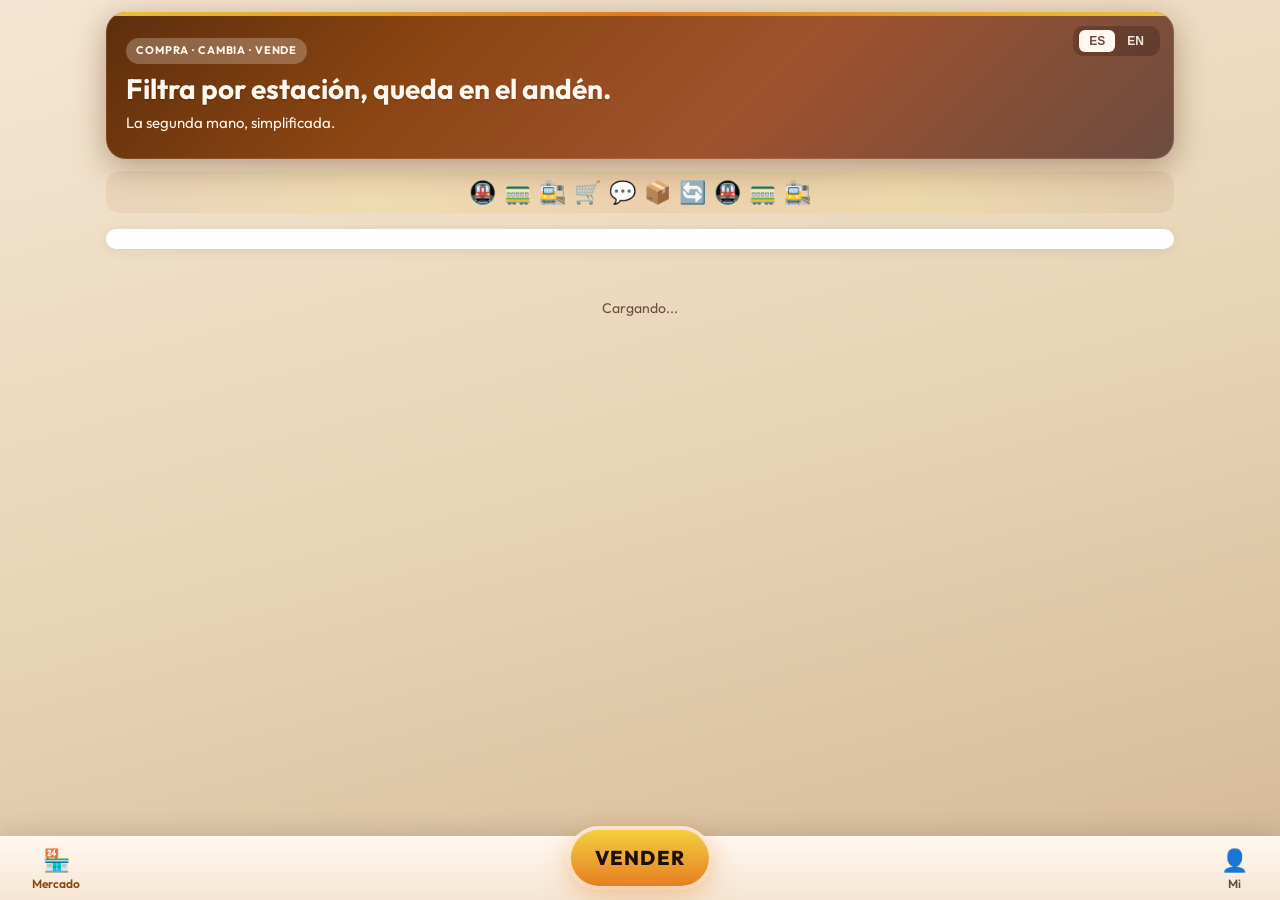
==== templates/metro.html @ 467afb4a "chore: Metro Trade - initial commit, ready for GitHub sync Made-with: Cursor" ====
<!DOCTYPE html>
<html lang="es">
<head>
    <meta charset="UTF-8">
    <meta name="viewport" content="width=device-width, initial-scale=1.0">
    <title>Metro Trade - Trueque en el Metro</title>
    <link rel="preconnect" href="https://fonts.googleapis.com">
    <link rel="preconnect" href="https://fonts.gstatic.com" crossorigin>
    <link href="https://fonts.googleapis.com/css2?family=Outfit:wght@400;600;700&display=swap" rel="stylesheet">
    <style>
        * {
            margin: 0;
            padding: 0;
            box-sizing: border-box;
        }
        body {
            font-family: 'Outfit', -apple-system, BlinkMacSystemFont, sans-serif;
            background: linear-gradient(165deg, #F5E6D3 0%, #E8D5B7 50%, #D4B896 100%);
            color: #2C1810;
            line-height: 1.6;
            min-height: 100vh;
            padding-bottom: 100px;
        }
        .page { display: none; }
        .page.active { display: block; }
        .container {
            max-width: 1100px;
            margin: 0 auto;
            padding: 12px 16px;
        }
        .header {
            background: linear-gradient(135deg, #5D2E0C 0%, #8B4513 30%, #A0522D 60%, #6D4C41 100%);
            color: #FFF8F0;
            border-radius: 20px;
            padding: 24px 20px 24px 20px;
            margin-bottom: 12px;
            box-shadow: 0 8px 32px rgba(93,46,12,0.4), 0 0 0 1px rgba(255,255,255,0.1) inset;
            position: relative;
            overflow: hidden;
        }
        .header::before {
            content: '';
            position: absolute;
            top: 0;
            left: 0;
            right: 0;
            height: 4px;
            background: linear-gradient(90deg, #F4D03F, #E67E22, #F4D03F);
            opacity: 0.9;
        }
        .lang-switch {
            position: absolute;
            top: 14px;
            right: 14px;
            display: flex;
            gap: 2px;
            background: rgba(0,0,0,0.2);
            padding: 4px 6px;
            border-radius: 10px;
            z-index: 2;
        }
        .lang-switch button {
            padding: 4px 10px;
            border: none;
            border-radius: 6px;
            background: transparent;
            color: rgba(255,248,240,0.9);
            font-size: 12px;
            font-weight: 600;
            cursor: pointer;
            transition: background 0.2s, color 0.2s;
        }
        .lang-switch button:hover {
            background: rgba(255,255,255,0.15);
            color: #FFF8F0;
        }
        .lang-switch button.active {
            background: #FFF8F0;
            color: #6D4C41;
        }
        .header-inner {
            position: relative;
            z-index: 1;
            padding-right: 72px;
        }
        .header-left .badge {
            display: inline-block;
            background: rgba(255,248,240,0.25);
            color: #FFF8F0;
            font-size: 11px;
            font-weight: 700;
            text-transform: uppercase;
            letter-spacing: 0.08em;
            padding: 4px 10px;
            border-radius: 20px;
            margin-bottom: 8px;
        }
        .header-left h1 {
            font-size: 28px;
            font-weight: 700;
            margin-bottom: 6px;
            display: flex;
            align-items: center;
            gap: 10px;
            line-height: 1.2;
            text-shadow: 0 1px 2px rgba(0,0,0,0.2);
        }
        .header-left p {
            font-size: 15px;
            opacity: 0.98;
            max-width: 420px;
        }
        .metro-strip {
            display: flex;
            align-items: center;
            justify-content: center;
            gap: 8px;
            padding: 10px 12px;
            margin-bottom: 16px;
            background: linear-gradient(90deg, rgba(139,69,19,0.08), rgba(244,208,63,0.15), rgba(230,126,34,0.12), rgba(244,208,63,0.15), rgba(139,69,19,0.08));
            border-radius: 14px;
            flex-wrap: wrap;
            font-size: 22px;
            line-height: 1;
        }
        .metro-strip span {
            opacity: 0.95;
        }
        .bottom-bar {
            position: fixed;
            bottom: 0;
            left: 0;
            right: 0;
            height: 64px;
            background: linear-gradient(180deg, #FFF8F0 0%, #F5E6D3 100%);
            box-shadow: 0 -4px 24px rgba(0,0,0,0.12);
            display: flex;
            align-items: center;
            justify-content: space-between;
            padding: 0 20px;
            z-index: 9998;
            isolation: isolate;
            overflow: visible;
        }
        .bottom-bar .nav-wrap {
            display: flex;
            align-items: center;
            gap: 8px;
            min-width: 90px;
        }
        .bottom-bar .nav-wrap.left { justify-content: flex-start; }
        .bottom-bar .nav-wrap.right { justify-content: flex-end; }
        .bottom-bar .center {
            position: absolute;
            left: 50%;
            bottom: 14px;
            transform: translateX(-50%);
            z-index: 9999;
            pointer-events: auto;
        }
        .btn-publish {
            min-width: 88px;
            height: 56px;
            padding: 0 24px;
            border-radius: 999px;
            border: none;
            background: linear-gradient(180deg, #F4D03F 0%, #E67E22 100%);
            color: #1a0f0a;
            cursor: pointer;
            box-shadow: 0 6px 28px rgba(230,126,34,0.5), 0 0 0 4px rgba(255,248,240,0.9);
            transition: transform 0.2s, box-shadow 0.2s;
            display: inline-flex;
            align-items: center;
            justify-content: center;
            line-height: 1;
        }
        .btn-publish:hover {
            transform: scale(1.05);
            box-shadow: 0 8px 32px rgba(230,126,34,0.55), 0 0 0 4px rgba(255,248,240,0.95);
        }
        .btn-publish:active {
            transform: scale(1.02);
        }
        .btn-publish .btn-publish-text {
            font-family: 'Outfit', -apple-system, sans-serif;
            font-size: 20px;
            font-weight: 800;
            letter-spacing: 0.06em;
            text-transform: uppercase;
            white-space: nowrap;
        }
        .btn-nav {
            display: inline-flex;
            flex-direction: column;
            align-items: center;
            gap: 2px;
            padding: 8px 12px;
            border-radius: 12px;
            border: none;
            background: transparent;
            color: #5D4E37;
            font-size: 12px;
            font-weight: 600;
            cursor: pointer;
            font-family: inherit;
            transition: background 0.2s, color 0.2s;
        }
        .btn-nav .icon { font-size: 22px; }
        .btn-nav:hover {
            background: rgba(139,69,19,0.08);
            color: #2C1810;
        }
        .btn-nav.active {
            color: #8B4513;
        }
        .tabs-wrap {
            background: #FFF;
            border-radius: 14px;
            padding: 10px 8px;
            margin-bottom: 16px;
            box-shadow: 0 2px 12px rgba(0,0,0,0.08);
            overflow-x: auto;
            -webkit-overflow-scrolling: touch;
        }
        .tabs {
            display: flex;
            flex-wrap: nowrap;
            gap: 6px;
            min-width: min-content;
        }
        .tab {
            flex-shrink: 0;
            padding: 10px 16px;
            border-radius: 10px;
            border: 2px solid #E8D5B7;
            background: #FFFBF5;
            color: #5D4E37;
            font-size: 14px;
            font-weight: 600;
            cursor: pointer;
            transition: all 0.2s;
            white-space: nowrap;
        }
        .tab:hover {
            border-color: #C4A574;
            background: #F5E6D3;
        }
        .tab.active {
            border-color: #8B4513;
            background: linear-gradient(180deg, #A0522D, #8B4513);
            color: #FFF;
        }
        .products-grid {
            display: grid;
            grid-template-columns: repeat(auto-fill, minmax(280px, 1fr));
            gap: 16px;
        }
        .product-card {
            background: #FFF;
            border-radius: 14px;
            overflow: hidden;
            box-shadow: 0 2px 12px rgba(0,0,0,0.08);
            display: flex;
            flex-direction: column;
            transition: transform 0.2s, box-shadow 0.2s;
            border: 1px solid #E8D5B7;
            position: relative;
            z-index: 0;
        }
        .product-card:hover {
            transform: translateY(-2px);
            box-shadow: 0 6px 20px rgba(139,69,19,0.15);
        }
        .product-image-wrap {
            width: 100%;
            aspect-ratio: 1;
            background: #F5E6D3;
            overflow: hidden;
            position: relative;
        }
        .product-body-top {
            display: flex;
            align-items: center;
            justify-content: space-between;
            gap: 8px;
            margin-bottom: 6px;
        }
        .product-body-top .product-price {
            margin-bottom: 0;
        }
        .heart-btn {
            flex-shrink: 0;
            display: inline-flex;
            align-items: center;
            gap: 4px;
            padding: 6px 12px;
            border-radius: 20px;
            border: 2px solid #c0392b;
            background: #fff;
            color: #c0392b;
            font-size: 13px;
            font-weight: 600;
            cursor: pointer;
            transition: transform 0.2s, background 0.2s, color 0.2s, border-color 0.2s;
            font-family: inherit;
        }
        .heart-btn .heart-icon { font-size: 16px; line-height: 1; }
        .heart-btn:hover {
            transform: scale(1.05);
            background: #ffe5e5;
            border-color: #e74c3c;
            color: #e74c3c;
        }
        .heart-btn.faved {
            background: #e74c3c;
            color: #fff;
            border-color: #e74c3c;
        }
        .heart-btn.faved:hover {
            background: #c0392b;
            border-color: #c0392b;
        }
        .product-image {
            width: 100%;
            height: 100%;
            object-fit: cover;
        }
        .product-image-placeholder {
            width: 100%;
            height: 100%;
            display: flex;
            align-items: center;
            justify-content: center;
            color: #A0522D;
            font-size: 48px;
        }
        .product-body {
            padding: 14px;
            flex: 1;
            display: flex;
            flex-direction: column;
            position: relative;
        }
        .product-price {
            font-size: 18px;
            font-weight: 700;
            color: #8B4513;
            margin-bottom: 6px;
        }
        .product-title {
            font-size: 15px;
            font-weight: 600;
            color: #2C1810;
            margin-bottom: 6px;
            line-height: 1.35;
            display: -webkit-box;
            -webkit-line-clamp: 2;
            -webkit-box-orient: vertical;
            overflow: hidden;
        }
        .product-desc {
            font-size: 13px;
            color: #5D4E37;
            margin-bottom: 12px;
            flex: 1;
            display: -webkit-box;
            -webkit-line-clamp: 3;
            -webkit-box-orient: vertical;
            overflow: hidden;
            white-space: pre-wrap;
        }
        .contact-btn {
            display: inline-flex;
            align-items: center;
            justify-content: center;
            gap: 6px;
            width: 100%;
            padding: 10px 14px;
            border-radius: 10px;
            border: none;
            background: linear-gradient(135deg, #25D366 0%, #128C7E 100%);
            color: #FFF;
            font-size: 14px;
            font-weight: 600;
            cursor: pointer;
            text-decoration: none;
            transition: opacity 0.2s, transform 0.1s;
            font-family: inherit;
        }
        .contact-btn:hover {
            opacity: 0.95;
            transform: scale(1.02);
        }
        .contact-btn:active {
            transform: scale(0.98);
        }
        .empty-state {
            text-align: center;
            padding: 48px 24px;
            background: #FFF;
            border-radius: 14px;
            border: 2px dashed #E8D5B7;
            color: #6D4C41;
            font-size: 15px;
        }
        .empty-state .icon {
            font-size: 48px;
            margin-bottom: 12px;
            opacity: 0.8;
        }
        .loading {
            text-align: center;
            padding: 32px;
            color: #6D4C41;
            font-size: 14px;
        }
        .modal-overlay {
            position: fixed;
            inset: 0;
            background: rgba(0,0,0,0.5);
            display: flex;
            align-items: center;
            justify-content: center;
            z-index: 10002;
            padding: 20px;
            opacity: 0;
            visibility: hidden;
            transition: opacity 0.2s, visibility 0.2s;
        }
        .modal-overlay.open {
            opacity: 1;
            visibility: visible;
        }
        .modal {
            background: #FFF;
            border-radius: 20px;
            max-width: 440px;
            width: 100%;
            max-height: 90vh;
            overflow-y: auto;
            box-shadow: 0 20px 60px rgba(0,0,0,0.3);
        }
        .modal-header {
            padding: 20px 20px 12px;
            border-bottom: 1px solid #E8D5B7;
            display: flex;
            align-items: center;
            justify-content: space-between;
        }
        .modal-header h2 {
            font-size: 20px;
            color: #2C1810;
        }
        .modal-close {
            width: 36px;
            height: 36px;
            border: none;
            background: #F5E6D3;
            border-radius: 10px;
            font-size: 20px;
            cursor: pointer;
            color: #5D4E37;
        }
        .modal-body {
            padding: 16px 20px 24px;
        }
        .form-group {
            margin-bottom: 14px;
        }
        .form-group label {
            display: block;
            font-size: 13px;
            font-weight: 600;
            color: #2C1810;
            margin-bottom: 4px;
        }
        .form-group input,
        .form-group textarea {
            width: 100%;
            padding: 10px 12px;
            border: 2px solid #E8D5B7;
            border-radius: 10px;
            font-size: 14px;
            font-family: inherit;
        }
        .form-group textarea {
            min-height: 80px;
            resize: vertical;
        }
        .form-group input:focus,
        .form-group textarea:focus {
            outline: none;
            border-color: #8B4513;
        }
        .metro-checkboxes {
            display: grid;
            grid-template-columns: repeat(auto-fill, minmax(100px, 1fr));
            gap: 8px;
        }
        .metro-checkboxes label {
            display: flex;
            align-items: center;
            gap: 6px;
            font-weight: 500;
            font-size: 13px;
            cursor: pointer;
        }
        .metro-checkboxes input {
            width: auto;
        }
        .image-upload {
            border: 2px dashed #E8D5B7;
            border-radius: 12px;
            padding: 20px;
            text-align: center;
            cursor: pointer;
            transition: all 0.2s;
            background: #FFFBF5;
        }
        .image-upload:hover {
            border-color: #8B4513;
            background: #F5E6D3;
        }
        .image-upload.has-image {
            padding: 8px;
        }
        .image-upload img {
            max-width: 100%;
            max-height: 180px;
            border-radius: 8px;
        }
        .modal-submit {
            width: 100%;
            padding: 12px;
            border-radius: 12px;
            border: none;
            background: linear-gradient(135deg, #25D366, #128C7E);
            color: #FFF;
            font-size: 15px;
            font-weight: 700;
            cursor: pointer;
            margin-top: 8px;
            font-family: inherit;
        }
        .modal-submit:disabled {
            opacity: 0.6;
            cursor: not-allowed;
        }
        .toast {
            position: fixed;
            bottom: 96px;
            left: 50%;
            transform: translateX(-50%);
            background: #2C1810;
            color: #FFF;
            padding: 12px 20px;
            border-radius: 12px;
            font-size: 14px;
            display: none;
            z-index: 10003;
            box-shadow: 0 4px 20px rgba(0,0,0,0.25);
        }
        .my-section {
            margin-bottom: 24px;
        }
        .my-section h3 {
            font-size: 16px;
            color: #8B4513;
            margin-bottom: 12px;
            padding-bottom: 6px;
            border-bottom: 2px solid #E8D5B7;
        }
        .my-section .products-grid {
            grid-template-columns: repeat(auto-fill, minmax(260px, 1fr));
        }
        .my-section .empty-tip {
            padding: 20px;
            text-align: center;
            color: #6D4C41;
            font-size: 14px;
        }
        #myPage .page-title {
            font-size: 22px;
            font-weight: 700;
            color: #2C1810;
            margin-bottom: 16px;
            padding: 0 4px;
        }
    </style>
</head>
<body>
    <div id="mainPage" class="page active">
        <div class="container">
            <header class="header">
                <div class="lang-switch">
                    <button type="button" id="langEs" class="active" aria-label="Español">ES</button>
                    <button type="button" id="langEn" aria-label="English">EN</button>
                </div>
                <div class="header-inner">
                    <div class="header-left">
                        <span class="badge" data-i18n="badge">Compra · Cambia · Vende</span>
                        <h1 data-i18n="title">Filtra por estación, queda en el andén.</h1>
                        <p data-i18n="subtitle">La segunda mano, simplificada.</p>
                    </div>
                </div>
            </header>

            <div class="metro-strip" aria-hidden="true">
                <span>🚇</span><span>🚃</span><span>🚉</span><span>🛒</span><span>💬</span><span>📦</span><span>🔄</span><span>🚇</span><span>🚃</span><span>🚉</span>
            </div>

            <div class="tabs-wrap">
                <div class="tabs" id="metroTabs"></div>
            </div>

            <div id="productArea">
                <div class="loading" id="loadingState" data-i18n="loading">Cargando...</div>
                <div class="products-grid" id="productsGrid" style="display: none;"></div>
                <div class="empty-state" id="emptyState" style="display: none;">
                    <div class="icon">📭</div>
                    <p data-i18n="empty">No hay productos en esta línea por ahora.</p>
                </div>
            </div>
        </div>
    </div>

    <div id="myPage" class="page">
        <div class="container">
            <header class="header">
                <div class="lang-switch">
                    <button type="button" id="langEsMy" class="active" aria-label="Español">ES</button>
                    <button type="button" id="langEnMy" aria-label="English">EN</button>
                </div>
                <div class="header-inner">
                    <div class="header-left">
                        <h1 class="page-title" data-i18n="myTab">Mi</h1>
                    </div>
                </div>
            </header>
            <div class="my-section">
                <h3 data-i18n="myListings">Mis publicaciones</h3>
                <div id="myListingsGrid" class="products-grid"></div>
                <div id="myListingsEmpty" class="empty-tip" style="display:none;" data-i18n="noListings">Aún no has publicado nada.</div>
            </div>
            <div class="my-section">
                <h3 data-i18n="myFavorites">Mis favoritos</h3>
                <div id="myFavoritesGrid" class="products-grid"></div>
                <div id="myFavoritesEmpty" class="empty-tip" style="display:none;" data-i18n="noFavorites">Aún no tienes favoritos.</div>
            </div>
        </div>
    </div>

    <nav class="bottom-bar" aria-label="">
        <div class="nav-wrap left">
            <button type="button" class="btn-nav active" id="btnNavMarket" data-page="main">
                <span class="icon">🏪</span>
                <span data-i18n="navMarket">Mercado</span>
            </button>
        </div>
        <div class="center">
            <button type="button" class="btn-publish" id="btnPublish" title=""><span class="btn-publish-text" data-i18n="sellBtn">Vender</span></button>
        </div>
        <div class="nav-wrap right">
            <button type="button" class="btn-nav" id="btnNavMy" data-page="my">
                <span class="icon">👤</span>
                <span data-i18n="myTab">Mi</span>
            </button>
        </div>
    </nav>

    <div class="modal-overlay" id="publishModal">
        <div class="modal">
            <div class="modal-header">
                <h2 data-i18n="modalTitle">Publicar producto</h2>
                <button type="button" class="modal-close" id="modalClose" aria-label="">×</button>
            </div>
            <div class="modal-body">
                <form id="publishForm">
                    <div class="form-group">
                        <label data-i18n="labelTitle">Título / Nombre del producto *</label>
                        <input type="text" id="pTitle" required maxlength="200" placeholder="">
                    </div>
                    <div class="form-group">
                        <label data-i18n="labelDesc">Descripción</label>
                        <textarea id="pDesc" maxlength="2000" placeholder=""></textarea>
                    </div>
                    <div class="form-group">
                        <label data-i18n="labelPrice">Precio (número o 0 = gratis)</label>
                        <input type="text" id="pPrice" maxlength="20" placeholder="0" value="0">
                    </div>
                    <div class="form-group">
                        <label data-i18n="labelMetro">Líneas donde puedes entregar *</label>
                        <div class="metro-checkboxes" id="metroCheckboxes"></div>
                    </div>
                    <div class="form-group">
                        <label data-i18n="labelImage">Foto del producto *</label>
                        <div class="image-upload" id="imageUploadArea">
                            <div id="imageUploadPlaceholder">📷 <span data-i18n="imageHint">Toca para subir una foto</span></div>
                            <img id="imagePreview" style="display:none; margin:0 auto;" alt="">
                        </div>
                        <input type="file" id="imageInput" accept="image/*" style="display:none">
                    </div>
                    <div class="form-group">
                        <label data-i18n="labelContact">Enlace de contacto (WhatsApp / Messenger) *</label>
                        <input type="url" id="pContact" placeholder="" required>
                    </div>
                    <button type="submit" class="modal-submit" id="publishSubmit" data-i18n="submitPublish">Publicar</button>
                </form>
            </div>
        </div>
    </div>

    <div class="toast" id="toast"></div>

    <script>
        const METRO_LINES = {{ metro_lines | tojson }};

        const i18n = {
            es: {
                title: 'Filtra por estación, queda en el andén.',
                subtitle: 'La segunda mano, simplificada.',
                badge: 'Compra · Cambia · Vende',
                publishBtn: 'Publicar',
                tabAll: 'Todos',
                linePrefix: 'Línea ',
                contactMe: 'Contáctame',
                loading: 'Cargando...',
                empty: 'No hay productos en esta línea por ahora.',
                priceFree: 'Gratis',
                priceLabel: '$',
                modalTitle: 'Publicar producto',
                labelTitle: 'Título / Nombre del producto *',
                labelDesc: 'Descripción',
                labelPrice: 'Precio (número o 0 = gratis)',
                labelMetro: 'Líneas donde puedes entregar *',
                labelImage: 'Foto del producto *',
                imageHint: 'Toca para subir una foto',
                labelContact: 'Enlace de contacto (WhatsApp / Messenger) *',
                submitPublish: 'Publicar',
                publishSuccess: '¡Listo! Ya aparece en las líneas elegidas.',
                publishError: 'Error al publicar. Revisa los campos.',
                navMarket: 'Mercado',
                myTab: 'Mi',
                myListings: 'Mis publicaciones',
                myFavorites: 'Mis favoritos',
                noListings: 'Aún no has publicado nada.',
                noFavorites: 'Aún no tienes favoritos.',
                labelFav: 'Guardar',
                labelFaved: 'Guardado',
                ariaLabelRemoveFav: 'Quitar favorito',
                ariaLabelAddFav: 'Añadir a favoritos',
                modalClose: 'Cerrar',
                placeholderTitle: 'Ej. iPhone 12',
                placeholderDesc: 'Detalles, estado, etc.',
                placeholderContact: 'https://wa.me/52...',
                navAria: 'Navegación',
                publishBtnTitle: 'Publicar',
                sellBtn: 'Vender'
            },
            en: {
                title: 'Filter by station, meet at the platform.',
                subtitle: 'Second-hand made simple.',
                badge: 'Buy · Swap · Sell',
                publishBtn: 'Publish',
                tabAll: 'All',
                linePrefix: 'Line ',
                contactMe: 'Contact me',
                loading: 'Loading...',
                empty: 'No products on this line right now.',
                priceFree: 'Free',
                priceLabel: '$',
                modalTitle: 'Publish product',
                labelTitle: 'Title / Product name *',
                labelDesc: 'Description',
                labelPrice: 'Price (number or 0 = free)',
                labelMetro: 'Lines where you can meet *',
                labelImage: 'Product photo *',
                imageHint: 'Tap to upload a photo',
                labelContact: 'Contact link (WhatsApp / Messenger) *',
                submitPublish: 'Publish',
                publishSuccess: 'Done! It now appears on the selected lines.',
                publishError: 'Error publishing. Check the fields.',
                navMarket: 'Market',
                myTab: 'My',
                myListings: 'My listings',
                myFavorites: 'My favorites',
                noListings: 'You haven\'t published anything yet.',
                noFavorites: 'No favorites yet.',
                labelFav: 'Favorite',
                labelFaved: 'Saved',
                ariaLabelRemoveFav: 'Remove from favorites',
                ariaLabelAddFav: 'Add to favorites',
                modalClose: 'Close',
                placeholderTitle: 'e.g. iPhone 12',
                placeholderDesc: 'Details, condition, etc.',
                placeholderContact: 'https://wa.me/52...',
                navAria: 'Navigation',
                publishBtnTitle: 'Publish',
                sellBtn: 'Sell'
            }
        };

        const STORAGE_MY_LISTINGS = 'metro_my_listings';
        const STORAGE_FAVORITES = 'metro_favorites';

        function trackEvent(eventType, extra) {
            try {
                var payload = { event_type: eventType, extra: extra || {} };
                var blob = new Blob([JSON.stringify(payload)], { type: 'application/json' });
                if (navigator.sendBeacon) navigator.sendBeacon('/api/track', blob);
                else fetch('/api/track', { method: 'POST', body: JSON.stringify(payload), headers: { 'Content-Type': 'application/json' }, keepalive: true });
            } catch (e) {}
        }

        function getMyListings() {
            try {
                return JSON.parse(localStorage.getItem(STORAGE_MY_LISTINGS) || '[]');
            } catch (e) {
                return [];
            }
        }
        function saveMyListing(item) {
            const list = getMyListings();
            list.unshift(item);
            localStorage.setItem(STORAGE_MY_LISTINGS, JSON.stringify(list));
        }
        function getFavorites() {
            try {
                return JSON.parse(localStorage.getItem(STORAGE_FAVORITES) || '[]');
            } catch (e) {
                return [];
            }
        }
        function getFavoriteIds() {
            return new Set(getFavorites().map(f => f.id));
        }
        function toggleFavorite(p) {
            const list = getFavorites();
            const idx = list.findIndex(f => f.id === p.id);
            const snapshot = {
                id: p.id,
                title: p.title,
                description: p.description,
                price: p.price,
                image: p.image,
                contact_link: p.contact_link || p.contact_link_2,
                contact_link_2: p.contact_link_2 || p.contact_link,
                metro_lines: p.metro_lines || []
            };
            if (idx >= 0) {
                list.splice(idx, 1);
            } else {
                list.push(snapshot);
            }
            localStorage.setItem(STORAGE_FAVORITES, JSON.stringify(list));
        }

        function getLang() {
            var path = (window.location.pathname || '/').replace(/\/$/, '') || '/';
            if (path === '/en') return 'en';
            return localStorage.getItem('metro_lang') || 'es';
        }

        function setLang(lang) {
            localStorage.setItem('metro_lang', lang);
            var path = lang === 'en' ? '/en' : '/';
            if (window.location.pathname.replace(/\/$/, '') !== (path === '/' ? '' : path))
                window.history.replaceState(null, '', path);
            document.documentElement.lang = lang === 'es' ? 'es' : 'en';
            document.querySelectorAll('[data-i18n]').forEach(el => {
                const key = el.getAttribute('data-i18n');
                if (i18n[lang] && i18n[lang][key] !== undefined) {
                    el.textContent = i18n[lang][key];
                }
            });
            document.getElementById('langEs').classList.toggle('active', lang === 'es');
            document.getElementById('langEn').classList.toggle('active', lang === 'en');
            var esMy = document.getElementById('langEsMy');
            var enMy = document.getElementById('langEnMy');
            if (esMy) esMy.classList.toggle('active', lang === 'es');
            if (enMy) enMy.classList.toggle('active', lang === 'en');
            var closeBtn = document.getElementById('modalClose');
            if (closeBtn) closeBtn.setAttribute('aria-label', t('modalClose'));
            var nav = document.querySelector('.bottom-bar');
            if (nav) nav.setAttribute('aria-label', t('navAria'));
            var btnPub = document.getElementById('btnPublish');
            if (btnPub) btnPub.setAttribute('title', t('publishBtnTitle'));
            var pTitle = document.getElementById('pTitle');
            if (pTitle) pTitle.placeholder = t('placeholderTitle');
            var pDesc = document.getElementById('pDesc');
            if (pDesc) pDesc.placeholder = t('placeholderDesc');
            var pContact = document.getElementById('pContact');
            if (pContact) pContact.placeholder = t('placeholderContact');
            renderProducts(lastProducts);
            if (document.getElementById('myPage').classList.contains('active')) renderMyPageContent();
        }

        function t(key) {
            var lang = getLang();
            if (i18n[lang] && i18n[lang][key] !== undefined) return i18n[lang][key];
            var fallback = lang === 'en' ? (i18n.en && i18n.en[key]) : (i18n.es && i18n.es[key]);
            return fallback !== undefined ? fallback : key;
        }

        let currentMetro = 'all';
        let lastProducts = [];

        function getLineLabel(lineId) {
            return t('linePrefix') + lineId;
        }

        function renderTabs() {
            const container = document.getElementById('metroTabs');
            const allLabel = t('tabAll');
            container.innerHTML = [
                { id: 'all', label: allLabel },
                ...METRO_LINES.filter(l => l !== 'all').map(l => ({ id: l, label: getLineLabel(l) }))
            ].map(({ id, label }) =>
                `<button type="button" class="tab ${id === currentMetro ? 'active' : ''}" data-metro="${id}">${escapeHtml(label)}</button>`
            ).join('');

            container.querySelectorAll('.tab').forEach(btn => {
                btn.addEventListener('click', () => {
                    currentMetro = btn.getAttribute('data-metro');
                    container.querySelectorAll('.tab').forEach(b => b.classList.remove('active'));
                    btn.classList.add('active');
                    fetchAndRender(currentMetro);
                });
            });
        }

        function escapeHtml(s) {
            if (!s) return '';
            const div = document.createElement('div');
            div.textContent = s;
            return div.innerHTML;
        }

        function formatPrice(price) {
            if (!price || price === '0') return t('priceFree');
            return t('priceLabel') + price;
        }

        function renderProducts(products) {
            const grid = document.getElementById('productsGrid');
            const loading = document.getElementById('loadingState');
            const empty = document.getElementById('emptyState');

            if (!products || !products.length) {
                grid.style.display = 'none';
                loading.style.display = 'none';
                empty.style.display = 'block';
                empty.querySelector('p').textContent = t('empty');
                return;
            }

            loading.style.display = 'none';
            empty.style.display = 'none';
            grid.style.display = 'grid';

            const favIds = getFavoriteIds();
            grid.innerHTML = products.map(p => {
                const imgUrl = (p.image && p.image.trim()) || '';
                const thumbUrl = imgUrl ? getThumbUrl(imgUrl) : '';
                const img = imgUrl
                    ? `<img class="product-image" src="${escapeHtml(thumbUrl)}" data-full="${escapeHtml(imgUrl)}" alt="${escapeHtml(p.title)}" loading="lazy" decoding="async" onerror="this.onerror=null;this.src=this.getAttribute('data-full')">`
                    : '<div class="product-image-placeholder">🚇</div>';
                const contactLink = (p.contact_link && p.contact_link.trim()) || p.contact_link_2 || '#';
                const title = escapeHtml(p.title || '');
                const desc = escapeHtml((p.description || '').trim());
                const isFav = favIds.has(p.id);
                const favLabel = isFav ? t('labelFaved') : t('labelFav');
                const favIcon = isFav ? '❤' : '🤍';
                return `
                    <article class="product-card" data-product-id="${p.id}">
                        <div class="product-image-wrap">${img}</div>
                        <div class="product-body">
                            <div class="product-body-top">
                                <div class="product-price">${formatPrice(p.price)}</div>
                                <button type="button" class="heart-btn ${isFav ? 'faved' : ''}" data-id="${p.id}" aria-label="${isFav ? escapeHtml(t('ariaLabelRemoveFav')) : escapeHtml(t('ariaLabelAddFav'))}"><span class="heart-icon">${favIcon}</span><span class="heart-text">${escapeHtml(favLabel)}</span></button>
                            </div>
                            <h2 class="product-title">${title}</h2>
                            ${desc ? `<p class="product-desc">${desc}</p>` : ''}
                            <a class="contact-btn" href="${escapeHtml(contactLink)}" target="_blank" rel="noopener noreferrer">${t('contactMe')}</a>
                        </div>
                    </article>
                `;
            }).join('');
            grid.querySelectorAll('.heart-btn').forEach(btn => {
                btn.addEventListener('click', function(e) {
                    e.preventDefault();
                    const id = parseInt(this.getAttribute('data-id'), 10);
                    const p = products.find(x => x.id === id);
                    if (!p) return;
                    toggleFavorite(p);
                    const isFav = getFavoriteIds().has(id);
                    trackEvent('metro_favorite', { product_id: id, action: isFav ? 'add' : 'remove' });
                    this.classList.toggle('faved', isFav);
                    this.querySelector('.heart-icon').textContent = isFav ? '❤' : '🤍';
                    this.querySelector('.heart-text').textContent = isFav ? t('labelFaved') : t('labelFav');
                });
            });
            grid.querySelectorAll('.contact-btn').forEach(btn => {
                btn.addEventListener('click', function() {
                    var card = this.closest('[data-product-id]');
                    if (card) trackEvent('metro_contact_click', { product_id: parseInt(card.getAttribute('data-product-id'), 10) });
                });
            });
        }

        function getThumbUrl(url) {
            if (!url || url.indexOf('/static/product-images/') !== 0) return url;
            return url.replace(/\/static\/product-images\/([^/]+)$/, '/static/product-images/thumb/$1').replace(/\.[a-z]+$/i, '.jpg');
        }
        function renderCard(p, showHeart) {
            const imgUrl = (p.image && p.image.trim()) || '';
            const thumbUrl = imgUrl ? getThumbUrl(imgUrl) : '';
            const img = imgUrl
                ? `<img class="product-image" src="${escapeHtml(thumbUrl)}" data-full="${escapeHtml(imgUrl)}" alt="${escapeHtml(p.title)}" loading="lazy" decoding="async" onerror="this.onerror=null;this.src=this.getAttribute('data-full')">`
                : '<div class="product-image-placeholder">🚇</div>';
            const contactLink = (p.contact_link && p.contact_link.trim()) || p.contact_link_2 || '#';
            const title = escapeHtml(p.title || '');
            const desc = escapeHtml((p.description || '').trim());
            const heartBtn = showHeart
                ? `<button type="button" class="heart-btn faved" data-id="${p.id}" aria-label="${escapeHtml(t('ariaLabelRemoveFav'))}"><span class="heart-icon">❤</span><span class="heart-text">${escapeHtml(t('labelFaved'))}</span></button>`
                : '';
            const bodyTop = showHeart
                ? `<div class="product-body-top"><div class="product-price">${formatPrice(p.price)}</div>${heartBtn}</div>`
                : `<div class="product-body-top"><div class="product-price">${formatPrice(p.price)}</div></div>`;
            return `
                <article class="product-card">
                    <div class="product-image-wrap">${img}</div>
                    <div class="product-body">
                        ${bodyTop}
                        <h2 class="product-title">${title}</h2>
                        ${desc ? `<p class="product-desc">${desc}</p>` : ''}
                        <a class="contact-btn" href="${escapeHtml(contactLink)}" target="_blank" rel="noopener noreferrer">${t('contactMe')}</a>
                    </div>
                </article>
            `;
        }

        function showMainPage() {
            document.getElementById('mainPage').classList.add('active');
            document.getElementById('myPage').classList.remove('active');
            document.getElementById('btnNavMarket').classList.add('active');
            document.getElementById('btnNavMy').classList.remove('active');
        }
        function showMyPage() {
            document.getElementById('mainPage').classList.remove('active');
            document.getElementById('myPage').classList.add('active');
            document.getElementById('btnNavMarket').classList.remove('active');
            document.getElementById('btnNavMy').classList.add('active');
            renderMyPageContent();
        }
        function renderMyPageContent() {
            const listings = getMyListings();
            const favorites = getFavorites();
            document.getElementById('myListingsEmpty').style.display = listings.length ? 'none' : 'block';
            document.getElementById('myListingsGrid').style.display = listings.length ? 'grid' : 'none';
            document.getElementById('myListingsGrid').innerHTML = listings.length ? listings.map(p => renderCard(p, false)).join('') : '';
            document.getElementById('myFavoritesEmpty').style.display = favorites.length ? 'none' : 'block';
            document.getElementById('myFavoritesGrid').style.display = favorites.length ? 'grid' : 'none';
            document.getElementById('myFavoritesGrid').innerHTML = favorites.length ? favorites.map(p => renderCard(p, true)).join('') : '';
            document.getElementById('myFavoritesGrid').querySelectorAll('.heart-btn').forEach(btn => {
                btn.addEventListener('click', function() {
                    const id = parseInt(this.getAttribute('data-id'), 10);
                    const list = getFavorites().filter(f => f.id !== id);
                    localStorage.setItem(STORAGE_FAVORITES, JSON.stringify(list));
                    renderMyPageContent();
                });
            });
        }

        async function fetchAndRender(metro) {
            const loading = document.getElementById('loadingState');
            const grid = document.getElementById('productsGrid');
            const empty = document.getElementById('emptyState');
            loading.style.display = 'block';
            grid.style.display = 'none';
            empty.style.display = 'none';
            loading.textContent = t('loading');

            try {
                const res = await fetch('/api/products?metro=' + encodeURIComponent(metro));
                const data = await res.json();
                const products = data.products || [];
                lastProducts = products;
                renderProducts(products);
            } catch (e) {
                console.error(e);
                document.getElementById('emptyState').querySelector('p').textContent = 'Error al cargar.';
                document.getElementById('emptyState').style.display = 'block';
                loading.style.display = 'none';
            }
        }

        document.getElementById('langEs').addEventListener('click', () => setLang('es'));
        document.getElementById('langEn').addEventListener('click', () => setLang('en'));
        document.getElementById('langEsMy').addEventListener('click', () => setLang('es'));
        document.getElementById('langEnMy').addEventListener('click', () => setLang('en'));

        function openModal() {
            const lines = METRO_LINES.filter(l => l !== 'all');
            const container = document.getElementById('metroCheckboxes');
            const was = container.querySelectorAll('input[name=metro]:checked');
            const checked = new Set(Array.from(was).map(i => i.value));
            container.innerHTML = lines.map(id =>
                `<label><input type="checkbox" name="metro" value="${escapeHtml(id)}" ${checked.has(id) ? 'checked' : ''}> ${escapeHtml(getLineLabel(id))}</label>`
            ).join('');
            document.getElementById('publishModal').classList.add('open');
        }
        function closeModal() {
            document.getElementById('publishModal').classList.remove('open');
        }
        function showMainPage() {
            document.getElementById('mainPage').classList.add('active');
            document.getElementById('myPage').classList.remove('active');
            document.getElementById('btnNavMarket').classList.add('active');
            document.getElementById('btnNavMy').classList.remove('active');
        }
        function showMyPage() {
            document.getElementById('mainPage').classList.remove('active');
            document.getElementById('myPage').classList.add('active');
            document.getElementById('btnNavMarket').classList.remove('active');
            document.getElementById('btnNavMy').classList.add('active');
            renderMyPageContent();
        }
        function renderMyPageContent() {
            const listings = getMyListings();
            const favorites = getFavorites();
            document.getElementById('myListingsEmpty').style.display = listings.length ? 'none' : 'block';
            document.getElementById('myListingsGrid').style.display = listings.length ? 'grid' : 'none';
            document.getElementById('myListingsGrid').innerHTML = listings.length ? listings.map(p => renderCard(p, false)).join('') : '';
            document.getElementById('myFavoritesEmpty').style.display = favorites.length ? 'none' : 'block';
            document.getElementById('myFavoritesGrid').style.display = favorites.length ? 'grid' : 'none';
            document.getElementById('myFavoritesGrid').innerHTML = favorites.length ? favorites.map(p => renderCard(p, true)).join('') : '';
            document.getElementById('myFavoritesGrid').querySelectorAll('.heart-btn').forEach(btn => {
                btn.addEventListener('click', function() {
                    const id = parseInt(this.getAttribute('data-id'), 10);
                    trackEvent('metro_favorite', { product_id: id, action: 'remove' });
                    const list = getFavorites().filter(f => f.id !== id);
                    localStorage.setItem(STORAGE_FAVORITES, JSON.stringify(list));
                    renderMyPageContent();
                });
            });
        }

        document.getElementById('btnPublish').addEventListener('click', function() {
            trackEvent('metro_publish_click', {});
            openModal();
        });
        document.getElementById('btnNavMarket').addEventListener('click', showMainPage);
        document.getElementById('btnNavMy').addEventListener('click', showMyPage);
        document.getElementById('modalClose').addEventListener('click', closeModal);
        document.getElementById('publishModal').addEventListener('click', function(e) {
            if (e.target === this) closeModal();
        });

        let uploadedImageBase64 = '';
        document.getElementById('imageUploadArea').addEventListener('click', () => document.getElementById('imageInput').click());
        document.getElementById('imageInput').addEventListener('change', function(e) {
            const file = e.target.files[0];
            if (!file || !file.type.startsWith('image/')) return;
            const reader = new FileReader();
            reader.onload = function(ev) {
                uploadedImageBase64 = ev.target.result;
                const preview = document.getElementById('imagePreview');
                const placeholder = document.getElementById('imageUploadPlaceholder');
                preview.src = uploadedImageBase64;
                preview.style.display = 'block';
                placeholder.style.display = 'none';
                document.getElementById('imageUploadArea').classList.add('has-image');
            };
            reader.readAsDataURL(file);
        });

        function showToast(msg) {
            const el = document.getElementById('toast');
            el.textContent = msg;
            el.style.display = 'block';
            setTimeout(() => { el.style.display = 'none'; }, 2800);
        }

        document.getElementById('publishForm').addEventListener('submit', async function(e) {
            e.preventDefault();
            const title = document.getElementById('pTitle').value.trim();
            const description = document.getElementById('pDesc').value.trim();
            const price = (document.getElementById('pPrice').value.trim() || '0').replace(/\D/g, '') || '0';
            const contact = document.getElementById('pContact').value.trim();
            const metroNodes = document.querySelectorAll('#metroCheckboxes input[name=metro]:checked');
            const metro_lines = Array.from(metroNodes).map(n => n.value);
            if (!title || !contact) {
                showToast(t('publishError'));
                return;
            }
            if (!metro_lines.length) {
                showToast(t('labelMetro').replace(' *', ''));
                return;
            }
            if (!uploadedImageBase64) {
                showToast(t('labelImage').replace(' *', ''));
                return;
            }
            const btn = document.getElementById('publishSubmit');
            btn.disabled = true;
            btn.textContent = '...';
            try {
                const res = await fetch('/api/products', {
                    method: 'POST',
                    headers: { 'Content-Type': 'application/json' },
                    body: JSON.stringify({
                        title,
                        description,
                        price,
                        metro_lines,
                        image: uploadedImageBase64,
                        contact_link: contact
                    })
                });
                const data = await res.json();
                if (data.success) {
                    trackEvent('metro_publish_success', {});
                    closeModal();
                    saveMyListing(data.item);
                    document.getElementById('publishForm').reset();
                    document.getElementById('imagePreview').style.display = 'none';
                    document.getElementById('imageUploadPlaceholder').style.display = '';
                    document.getElementById('imageUploadArea').classList.remove('has-image');
                    uploadedImageBase64 = '';
                    showToast(t('publishSuccess'));
                    fetchAndRender(currentMetro);
                    if (document.getElementById('myPage').classList.contains('active')) renderMyPageContent();
                } else {
                    showToast(data.error || t('publishError'));
                }
            } catch (err) {
                showToast(t('publishError'));
            }
            btn.disabled = false;
            btn.textContent = t('submitPublish');
        });

        setLang(getLang());
        document.documentElement.lang = getLang() === 'es' ? 'es' : 'en';
        (function trackMetroPageView() {
            try {
                var payload = { event_type: 'page_view', extra: {} };
                var blob = new Blob([JSON.stringify(payload)], { type: 'application/json' });
                if (navigator.sendBeacon) navigator.sendBeacon('/api/track', blob);
                else fetch('/api/track', { method: 'POST', body: JSON.stringify(payload), headers: { 'Content-Type': 'application/json' }, keepalive: true });
            } catch (e) {}
        })();
        renderTabs();
        fetchAndRender('all');
    </script>
</body>
</html>
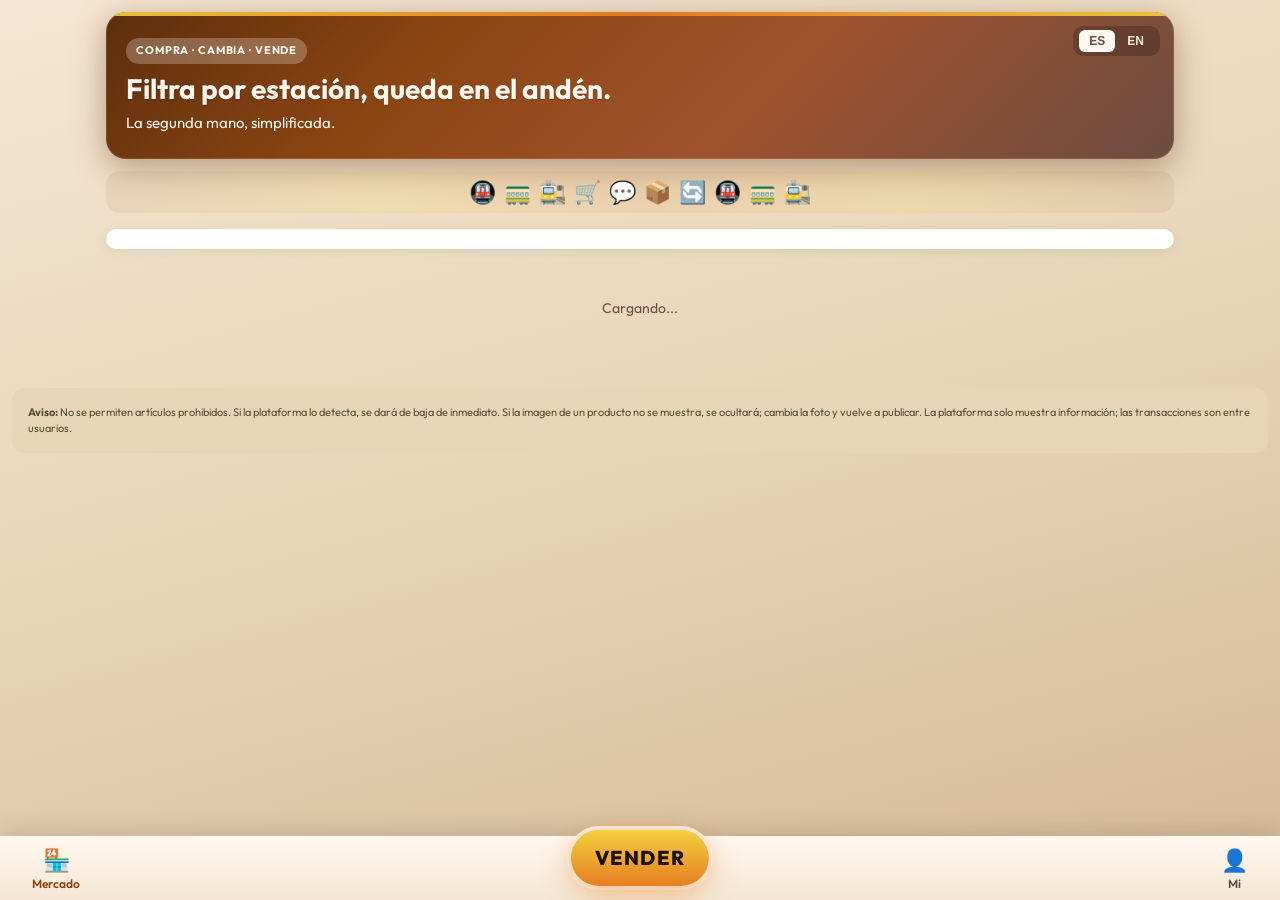
==== commit 68a1b4fa: "feat: add facebook_products.json and sync metro logic for production Made-with: Cursor" ====
--- a/templates/metro.html
+++ b/templates/metro.html
@@ -250,6 +250,9 @@
             background: linear-gradient(180deg, #A0522D, #8B4513);
             color: #FFF;
         }
+        .product-card.broken-hidden {
+            display: none !important;
+        }
         .products-grid {
             display: grid;
             grid-template-columns: repeat(auto-fill, minmax(280px, 1fr));
@@ -321,18 +324,35 @@
             border-color: #c0392b;
         }
         .product-image {
+            position: absolute;
+            inset: 0;
             width: 100%;
             height: 100%;
             object-fit: cover;
+            z-index: 2;
+            opacity: 0;
+            transition: opacity 180ms ease;
         }
         .product-image-placeholder {
-            width: 100%;
-            height: 100%;
+            position: absolute;
+            inset: 0;
             display: flex;
             align-items: center;
             justify-content: center;
             color: #A0522D;
             font-size: 48px;
+            background: #F5E6D3;
+            z-index: 1;
+            opacity: 1;
+            transition: opacity 180ms ease;
+        }
+        .product-image-wrap.img-loaded .product-image {
+            opacity: 1;
+        }
+        .product-image-wrap.img-loaded .product-image-placeholder {
+            opacity: 0;
+            visibility: hidden;
+            pointer-events: none;
         }
         .product-body {
             padding: 14px;
@@ -394,6 +414,81 @@
         .contact-btn:active {
             transform: scale(0.98);
         }
+        .product-actions {
+            display: flex;
+            gap: 8px;
+            align-items: stretch;
+        }
+        .product-actions .contact-btn {
+            flex: 1;
+        }
+        .share-btn {
+            display: inline-flex;
+            align-items: center;
+            justify-content: center;
+            gap: 4px;
+            padding: 10px 14px;
+            border-radius: 10px;
+            border: 2px solid #E8D5B7;
+            background: #FFF;
+            color: #5D4E37;
+            font-size: 13px;
+            font-weight: 600;
+            cursor: pointer;
+            transition: opacity 0.2s, background 0.2s;
+            font-family: inherit;
+        }
+        .share-btn:hover {
+            background: #F5E6D3;
+            opacity: 0.95;
+        }
+        .share-btn:active {
+            transform: scale(0.98);
+        }
+        .report-btn {
+            display: inline-flex;
+            align-items: center;
+            padding: 8px 12px;
+            font-size: 12px;
+            color: #6D4C41;
+            background: transparent;
+            border: 1px solid #d3d6da;
+            border-radius: 8px;
+            cursor: pointer;
+        }
+        .report-btn:hover {
+            background: #f6f7f8;
+        }
+        .form-hint {
+            font-size: 12px;
+            color: #6D4C41;
+            margin-top: 6px;
+        }
+        .disclaimer-box {
+            background: #f6f7f8;
+            border-radius: 8px;
+            padding: 10px 12px;
+        }
+        .disclaimer-box p {
+            margin: 0;
+            font-size: 12px;
+            color: #5D4E37;
+        }
+        .site-footer {
+            margin-top: 24px;
+            padding: 16px;
+            background: #E8D5B7;
+            border-radius: 12px;
+            margin-left: 12px;
+            margin-right: 12px;
+            margin-bottom: 20px;
+        }
+        .site-footer p {
+            margin: 0;
+            font-size: 11px;
+            color: #5D4E37;
+            line-height: 1.5;
+        }
         .empty-state {
             text-align: center;
             padding: 48px 24px;
@@ -546,6 +641,16 @@
             opacity: 0.6;
             cursor: not-allowed;
         }
+        .restore-hidden-btn {
+            padding: 10px 16px;
+            font-size: 14px;
+            color: #5D4E37;
+            background: #E8D5B7;
+            border: 1px solid #c4a574;
+            border-radius: 10px;
+            cursor: pointer;
+        }
+        .restore-hidden-btn:hover { background: #ddc9a8; }
         .toast {
             position: fixed;
             bottom: 96px;
@@ -616,9 +721,10 @@
             <div id="productArea">
                 <div class="loading" id="loadingState" data-i18n="loading">Cargando...</div>
                 <div class="products-grid" id="productsGrid" style="display: none;"></div>
+                <p id="emptyStateRestore" style="display:none; margin-top:12px; margin-bottom:0;"><button type="button" class="restore-hidden-btn" id="btnRestoreHidden">Restablecer productos ocultos</button></p>
                 <div class="empty-state" id="emptyState" style="display: none;">
                     <div class="icon">📭</div>
-                    <p data-i18n="empty">No hay productos en esta línea por ahora.</p>
+                    <p id="emptyStateText" data-i18n="empty">No hay productos en esta línea por ahora.</p>
                 </div>
             </div>
         </div>
@@ -685,8 +791,8 @@
                         <textarea id="pDesc" maxlength="2000" placeholder=""></textarea>
                     </div>
                     <div class="form-group">
-                        <label data-i18n="labelPrice">Precio (número o 0 = gratis)</label>
-                        <input type="text" id="pPrice" maxlength="20" placeholder="0" value="0">
+                        <label data-i18n="labelPrice">Precio (número; no se permiten "gratis" ni 1-2 pesos)</label>
+                        <input type="text" id="pPrice" maxlength="20" placeholder="Ej: 50" value="">
                     </div>
                     <div class="form-group">
                         <label data-i18n="labelMetro">Líneas donde puedes entregar *</label>
@@ -699,10 +805,14 @@
                             <img id="imagePreview" style="display:none; margin:0 auto;" alt="">
                         </div>
                         <input type="file" id="imageInput" accept="image/*" style="display:none">
+                        <p class="form-hint" data-i18n="imageDisclaimer">Si la imagen no se muestra bien, el producto se ocultará. Cambia la foto y vuelve a publicar.</p>
+                    </div>
+                    <div class="form-group disclaimer-box">
+                        <p data-i18n="prohibitedDisclaimer"><strong>No se permiten artículos prohibidos.</strong> Si la plataforma lo detecta, se dará de baja de inmediato.</p>
                     </div>
                     <div class="form-group">
                         <label data-i18n="labelContact">Enlace de contacto (WhatsApp / Messenger) *</label>
-                        <input type="url" id="pContact" placeholder="" required>
+                        <input type="text" id="pContact" placeholder="" required autocomplete="tel">
                     </div>
                     <button type="submit" class="modal-submit" id="publishSubmit" data-i18n="submitPublish">Publicar</button>
                 </form>
@@ -710,6 +820,9 @@
         </div>
     </div>
 
+    <footer class="site-footer">
+        <p><strong>Aviso:</strong> No se permiten artículos prohibidos. Si la plataforma lo detecta, se dará de baja de inmediato. Si la imagen de un producto no se muestra, se ocultará; cambia la foto y vuelve a publicar. La plataforma solo muestra información; las transacciones son entre usuarios.</p>
+    </footer>
     <div class="toast" id="toast"></div>
 
     <script>
@@ -726,12 +839,20 @@
                 contactMe: 'Contáctame',
                 loading: 'Cargando...',
                 empty: 'No hay productos en esta línea por ahora.',
+                emptyHidden: 'Se ocultaron productos con imagen no cargada. Puedes restablecer la lista.',
+                restoreHidden: 'Restablecer productos ocultos',
                 priceFree: 'Gratis',
                 priceLabel: '$',
                 modalTitle: 'Publicar producto',
                 labelTitle: 'Título / Nombre del producto *',
                 labelDesc: 'Descripción',
-                labelPrice: 'Precio (número o 0 = gratis)',
+                labelPrice: 'Precio (número; no se permiten "gratis" ni 1-2 pesos)',
+                imageDisclaimer: 'Si la imagen no se muestra bien, el producto se ocultará. Cambia la foto y vuelve a publicar.',
+                prohibitedDisclaimer: 'No se permiten artículos prohibidos. Si la plataforma lo detecta, se dará de baja de inmediato.',
+                reportBtn: 'Reportar',
+                reportSent: 'Reporte enviado. Revisaremos y actuaremos si procede.',
+                priceWarning: 'No se permiten precios "gratis" o 1-2 pesos. Indica un precio real o escribe "Consultar".',
+                contactInvalid: 'Ingresa un enlace (WhatsApp/Messenger) o tu número de teléfono.',
                 labelMetro: 'Líneas donde puedes entregar *',
                 labelImage: 'Foto del producto *',
                 imageHint: 'Toca para subir una foto',
@@ -747,12 +868,14 @@
                 noFavorites: 'Aún no tienes favoritos.',
                 labelFav: 'Guardar',
                 labelFaved: 'Guardado',
+                shareBtn: 'Compartir',
+                shareCopied: 'Enlace copiado',
                 ariaLabelRemoveFav: 'Quitar favorito',
                 ariaLabelAddFav: 'Añadir a favoritos',
                 modalClose: 'Cerrar',
                 placeholderTitle: 'Ej. iPhone 12',
                 placeholderDesc: 'Detalles, estado, etc.',
-                placeholderContact: 'https://wa.me/52...',
+                placeholderContact: 'Enlace (wa.me/…) o número de teléfono',
                 navAria: 'Navegación',
                 publishBtnTitle: 'Publicar',
                 sellBtn: 'Vender'
@@ -767,12 +890,20 @@
                 contactMe: 'Contact me',
                 loading: 'Loading...',
                 empty: 'No products on this line right now.',
+                emptyHidden: 'Products with unloaded images were hidden. You can restore the list.',
+                restoreHidden: 'Restore hidden products',
                 priceFree: 'Free',
                 priceLabel: '$',
                 modalTitle: 'Publish product',
                 labelTitle: 'Title / Product name *',
                 labelDesc: 'Description',
-                labelPrice: 'Price (number or 0 = free)',
+                labelPrice: 'Price (number; "free" and 1-2 pesos not allowed)',
+                imageDisclaimer: 'If the image does not display, the product will be hidden. Change the photo and republish.',
+                prohibitedDisclaimer: 'Prohibited items are not allowed. If the platform finds them, they will be removed immediately.',
+                reportBtn: 'Report',
+                reportSent: 'Report submitted. We will review and take action if needed.',
+                priceWarning: 'Prices "free" or 1-2 pesos are not allowed. Enter a real price or "Consult".',
+                contactInvalid: 'Enter a link (WhatsApp/Messenger) or your phone number.',
                 labelMetro: 'Lines where you can meet *',
                 labelImage: 'Product photo *',
                 imageHint: 'Tap to upload a photo',
@@ -788,12 +919,14 @@
                 noFavorites: 'No favorites yet.',
                 labelFav: 'Favorite',
                 labelFaved: 'Saved',
+                shareBtn: 'Share',
+                shareCopied: 'Link copied',
                 ariaLabelRemoveFav: 'Remove from favorites',
                 ariaLabelAddFav: 'Add to favorites',
                 modalClose: 'Close',
                 placeholderTitle: 'e.g. iPhone 12',
                 placeholderDesc: 'Details, condition, etc.',
-                placeholderContact: 'https://wa.me/52...',
+                placeholderContact: 'Link (wa.me/…) or phone number',
                 navAria: 'Navigation',
                 publishBtnTitle: 'Publish',
                 sellBtn: 'Sell'
@@ -802,6 +935,24 @@
 
         const STORAGE_MY_LISTINGS = 'metro_my_listings';
         const STORAGE_FAVORITES = 'metro_favorites';
+        const STORAGE_BROKEN_IMAGES = 'metro_broken_product_ids';
+
+        function getBrokenProductIds() {
+            try {
+                var raw = localStorage.getItem(STORAGE_BROKEN_IMAGES) || '[]';
+                return new Set(JSON.parse(raw).map(function(x) { return Number(x); }).filter(function(n) { return !isNaN(n); }));
+            } catch (e) { return new Set(); }
+        }
+        function addBrokenProductId(id) {
+            var n = Number(id);
+            if (isNaN(n)) return;
+            var set = getBrokenProductIds();
+            set.add(n);
+            try { localStorage.setItem(STORAGE_BROKEN_IMAGES, JSON.stringify(Array.from(set))); } catch (e) {}
+        }
+        function clearBrokenProductIds() {
+            try { localStorage.removeItem(STORAGE_BROKEN_IMAGES); } catch (e) {}
+        }
 
         function trackEvent(eventType, extra) {
             try {
@@ -922,6 +1073,7 @@
             container.querySelectorAll('.tab').forEach(btn => {
                 btn.addEventListener('click', () => {
                     currentMetro = btn.getAttribute('data-metro');
+                    trackEvent('metro_line_filter', { line: currentMetro });
                     container.querySelectorAll('.tab').forEach(b => b.classList.remove('active'));
                     btn.classList.add('active');
                     fetchAndRender(currentMetro);
@@ -936,9 +1088,100 @@
             return div.innerHTML;
         }
 
+        window.metroOnImageLoad = function(imgEl) {
+            if (!imgEl || !imgEl.nodeName || imgEl.nodeName.toLowerCase() !== 'img') return;
+            // 防止曾被 error 分支隐藏后又成功加载的边缘情况
+            imgEl.style.display = '';
+            var wrap = imgEl.closest && imgEl.closest('.product-image-wrap');
+            if (wrap) { wrap.classList.add('img-loaded'); wrap.classList.remove('img-failed'); }
+            var card = imgEl.closest && imgEl.closest('.product-card');
+            if (card) card.classList.remove('broken-hidden');
+        };
+
+        window.metroOnImageError = function(imgEl) {
+            if (!imgEl || !imgEl.nodeName || imgEl.nodeName.toLowerCase() !== 'img') return;
+            var full = (imgEl.getAttribute && imgEl.getAttribute('data-full')) || '';
+            if (imgEl.dataset.retry !== '1') {
+                imgEl.dataset.retry = '1';
+                if (full && full !== imgEl.src) { imgEl.onerror = null; imgEl.src = full; return; }
+            }
+            imgEl.style.display = 'none';
+            var wrap = imgEl.closest && imgEl.closest('.product-image-wrap');
+            if (wrap) wrap.classList.add('img-failed');
+            var card = imgEl.closest && imgEl.closest('.product-card');
+            if (card) {
+                card.classList.add('broken-hidden');
+                var id = card.getAttribute && card.getAttribute('data-product-id');
+                if (id) addBrokenProductId(id);
+                showRestoreHiddenIfNeeded();
+            }
+        };
+
+        function showRestoreHiddenIfNeeded() {
+            var grid = document.getElementById('productsGrid');
+            var restoreEl = document.getElementById('emptyStateRestore');
+            if (!grid || !restoreEl) return;
+            var hasHidden = grid.querySelectorAll('.product-card.broken-hidden').length > 0;
+            restoreEl.style.display = hasHidden ? 'block' : 'none';
+        }
+
+        function applyBrokenVisibility(container) {
+            if (!container) return;
+            var brokenIds = getBrokenProductIds();
+            container.querySelectorAll('.product-card').forEach(function(card) {
+                var id = card.getAttribute && card.getAttribute('data-product-id');
+                if (id && brokenIds.has(parseInt(id, 10))) {
+                    card.classList.add('broken-hidden');
+                } else {
+                    card.classList.remove('broken-hidden');
+                }
+            });
+            showRestoreHiddenIfNeeded();
+        }
+
+        function attachImageFailHide(container) {
+            if (!container) return;
+            container.querySelectorAll('.product-image').forEach(function(img) {
+                img.addEventListener('load', function() { window.metroOnImageLoad(this); });
+                img.addEventListener('error', function() { window.metroOnImageError(this); });
+            });
+        }
+
+        function normalizeContactHref(s) {
+            s = (s || '').trim();
+            if (!s) return '#';
+            if (/^https?:\/\//i.test(s)) return s;
+            var digits = s.replace(/\D/g, '');
+            if (digits.length >= 8 && digits.length <= 15) return 'https://wa.me/' + digits;
+            return s;
+        }
+
         function formatPrice(price) {
             if (!price || price === '0') return t('priceFree');
             return t('priceLabel') + price;
+        }
+
+        function shareProduct(p) {
+            var url = window.location.origin + window.location.pathname + '?id=' + (p.id || '');
+            var title = (p.title || '').trim() || 'Producto';
+            var text = title + ' – ' + formatPrice(p.price);
+            if (p.description && p.description.trim()) text += '\n' + (p.description.trim().substring(0, 80) + (p.description.length > 80 ? '…' : ''));
+            text += '\n' + url;
+            if (navigator.share) {
+                navigator.share({ title: title, text: text, url: url }).then(function() {
+                    trackEvent('share', { product_id: p.id });
+                }).catch(function() {});
+            } else {
+                try {
+                    navigator.clipboard.writeText(url);
+                    var toast = document.createElement('div');
+                    toast.textContent = t('shareCopied');
+                    toast.style.cssText = 'position:fixed;bottom:20px;left:50%;transform:translateX(-50%);background:#2C1810;color:#FFF;padding:10px 20px;border-radius:10px;font-size:14px;z-index:9999;';
+                    document.body.appendChild(toast);
+                    setTimeout(function() { toast.remove(); }, 2000);
+                } catch (e) {}
+                trackEvent('share', { product_id: p.id });
+            }
         }
 
         function renderProducts(products) {
@@ -963,9 +1206,10 @@
                 const imgUrl = (p.image && p.image.trim()) || '';
                 const thumbUrl = imgUrl ? getThumbUrl(imgUrl) : '';
                 const img = imgUrl
-                    ? `<img class="product-image" src="${escapeHtml(thumbUrl)}" data-full="${escapeHtml(imgUrl)}" alt="${escapeHtml(p.title)}" loading="lazy" decoding="async" onerror="this.onerror=null;this.src=this.getAttribute('data-full')">`
+                    ? `<div class="product-image-placeholder">🚇</div><img class="product-image" src="${escapeHtml(thumbUrl)}" data-full="${escapeHtml(imgUrl)}" alt="${escapeHtml(p.title)}" loading="lazy" decoding="async" onload="window.metroOnImageLoad(this)" onerror="window.metroOnImageError(this)">`
                     : '<div class="product-image-placeholder">🚇</div>';
                 const contactLink = (p.contact_link && p.contact_link.trim()) || p.contact_link_2 || '#';
+                const contactHref = normalizeContactHref(contactLink);
                 const title = escapeHtml(p.title || '');
                 const desc = escapeHtml((p.description || '').trim());
                 const isFav = favIds.has(p.id);
@@ -981,11 +1225,23 @@
                             </div>
                             <h2 class="product-title">${title}</h2>
                             ${desc ? `<p class="product-desc">${desc}</p>` : ''}
-                            <a class="contact-btn" href="${escapeHtml(contactLink)}" target="_blank" rel="noopener noreferrer">${t('contactMe')}</a>
+                            <div class="product-actions">
+                                <a class="contact-btn" href="${escapeHtml(contactHref)}" target="_blank" rel="noopener noreferrer">${t('contactMe')}</a>
+                                <button type="button" class="share-btn" data-id="${p.id}" aria-label="${escapeHtml(t('shareBtn'))}">${escapeHtml(t('shareBtn'))}</button>
+                                <button type="button" class="report-btn" data-id="${p.id}" aria-label="${escapeHtml(t('reportBtn'))}">${escapeHtml(t('reportBtn'))}</button>
+                            </div>
                         </div>
                     </article>
                 `;
             }).join('');
+            grid.querySelectorAll('.share-btn').forEach(btn => {
+                btn.addEventListener('click', function(e) {
+                    e.preventDefault();
+                    const id = parseInt(this.getAttribute('data-id'), 10);
+                    const p = products.find(x => x.id === id);
+                    if (p) shareProduct(p);
+                });
+            });
             grid.querySelectorAll('.heart-btn').forEach(btn => {
                 btn.addEventListener('click', function(e) {
                     e.preventDefault();
@@ -1006,6 +1262,26 @@
                     if (card) trackEvent('metro_contact_click', { product_id: parseInt(card.getAttribute('data-product-id'), 10) });
                 });
             });
+            grid.querySelectorAll('.report-btn').forEach(btn => {
+                btn.addEventListener('click', function(e) {
+                    e.preventDefault(); e.stopPropagation();
+                    var id = parseInt(this.getAttribute('data-id'), 10);
+                    if (!id) return;
+                    fetch('/api/report', { method: 'POST', headers: { 'Content-Type': 'application/json' }, body: JSON.stringify({ product_id: id, reason: '' }) })
+                        .then(function(r) { return r.json(); })
+                        .then(function(d) { showToast(d.success ? t('reportSent') : (d.error || 'Error')); })
+                        .catch(function() { showToast('Error'); });
+                });
+            });
+            grid.querySelectorAll('.product-card').forEach(card => {
+                card.addEventListener('click', function(e) {
+                    if (e.target.closest('.heart-btn') || e.target.closest('.contact-btn') || e.target.closest('.share-btn') || e.target.closest('.report-btn')) return;
+                    var id = parseInt(this.getAttribute('data-product-id'), 10);
+                    if (id) trackEvent('metro_product_click', { product_id: id });
+                });
+            });
+            attachImageFailHide(grid);
+            applyBrokenVisibility(grid);
         }
 
         function getThumbUrl(url) {
@@ -1016,9 +1292,10 @@
             const imgUrl = (p.image && p.image.trim()) || '';
             const thumbUrl = imgUrl ? getThumbUrl(imgUrl) : '';
             const img = imgUrl
-                ? `<img class="product-image" src="${escapeHtml(thumbUrl)}" data-full="${escapeHtml(imgUrl)}" alt="${escapeHtml(p.title)}" loading="lazy" decoding="async" onerror="this.onerror=null;this.src=this.getAttribute('data-full')">`
+                ? `<div class="product-image-placeholder">🚇</div><img class="product-image" src="${escapeHtml(thumbUrl)}" data-full="${escapeHtml(imgUrl)}" alt="${escapeHtml(p.title)}" loading="lazy" decoding="async" onload="window.metroOnImageLoad(this)" onerror="window.metroOnImageError(this)">`
                 : '<div class="product-image-placeholder">🚇</div>';
             const contactLink = (p.contact_link && p.contact_link.trim()) || p.contact_link_2 || '#';
+            const contactHref = normalizeContactHref(contactLink);
             const title = escapeHtml(p.title || '');
             const desc = escapeHtml((p.description || '').trim());
             const heartBtn = showHeart
@@ -1034,7 +1311,11 @@
                         ${bodyTop}
                         <h2 class="product-title">${title}</h2>
                         ${desc ? `<p class="product-desc">${desc}</p>` : ''}
-                        <a class="contact-btn" href="${escapeHtml(contactLink)}" target="_blank" rel="noopener noreferrer">${t('contactMe')}</a>
+                        <div class="product-actions">
+                            <a class="contact-btn" href="${escapeHtml(contactHref)}" target="_blank" rel="noopener noreferrer">${t('contactMe')}</a>
+                            <button type="button" class="share-btn" data-id="${p.id}" aria-label="${escapeHtml(t('shareBtn'))}">${escapeHtml(t('shareBtn'))}</button>
+                            <button type="button" class="report-btn" data-id="${p.id}" aria-label="${escapeHtml(t('reportBtn'))}">${escapeHtml(t('reportBtn'))}</button>
+                        </div>
                     </div>
                 </article>
             `;
@@ -1070,6 +1351,30 @@
                     renderMyPageContent();
                 });
             });
+            [document.getElementById('myListingsGrid'), document.getElementById('myFavoritesGrid')].forEach(function(grid) {
+                grid.querySelectorAll('.share-btn').forEach(function(btn) {
+                    btn.addEventListener('click', function(e) {
+                        e.preventDefault();
+                        var id = parseInt(this.getAttribute('data-id'), 10);
+                        var products = grid.id === 'myListingsGrid' ? listings : favorites;
+                        var p = products.find(function(x) { return x.id === id; });
+                        if (p) shareProduct(p);
+                    });
+                });
+                grid.querySelectorAll('.report-btn').forEach(function(btn) {
+                    btn.addEventListener('click', function(e) {
+                        e.preventDefault(); e.stopPropagation();
+                        var id = parseInt(btn.getAttribute('data-id'), 10);
+                        if (!id) return;
+                        fetch('/api/report', { method: 'POST', headers: { 'Content-Type': 'application/json' }, body: JSON.stringify({ product_id: id, reason: '' }) })
+                            .then(function(r) { return r.json(); })
+                            .then(function(d) { showToast(d.success ? t('reportSent') : (d.error || 'Error')); })
+                            .catch(function() { showToast('Error'); });
+                    });
+                });
+                attachImageFailHide(grid);
+                applyBrokenVisibility(grid);
+            });
         }
 
         async function fetchAndRender(metro) {
@@ -1082,16 +1387,27 @@
             loading.textContent = t('loading');
 
             try {
-                const res = await fetch('/api/products?metro=' + encodeURIComponent(metro));
+                const controller = new AbortController();
+                const timeoutId = setTimeout(() => controller.abort(), 20000);
+                const res = await fetch('/api/products?metro=' + encodeURIComponent(metro), { signal: controller.signal });
+                clearTimeout(timeoutId);
+                if (!res.ok) {
+                    throw new Error('HTTP ' + res.status);
+                }
                 const data = await res.json();
                 const products = data.products || [];
                 lastProducts = products;
+                document.getElementById('emptyStateRestore').style.display = 'none';
+                document.getElementById('emptyStateText').setAttribute('data-i18n', 'empty');
+                document.getElementById('emptyStateText').textContent = t('empty');
                 renderProducts(products);
             } catch (e) {
                 console.error(e);
-                document.getElementById('emptyState').querySelector('p').textContent = 'Error al cargar.';
-                document.getElementById('emptyState').style.display = 'block';
+                const emptyEl = document.getElementById('emptyState');
+                emptyEl.querySelector('p').textContent = e.name === 'AbortError' ? 'Tardó demasiado. Reintenta.' : 'Error al cargar.';
+                emptyEl.style.display = 'block';
                 loading.style.display = 'none';
+                document.getElementById('productsGrid').style.display = 'none';
             }
         }
 
@@ -1099,6 +1415,26 @@
         document.getElementById('langEn').addEventListener('click', () => setLang('en'));
         document.getElementById('langEsMy').addEventListener('click', () => setLang('es'));
         document.getElementById('langEnMy').addEventListener('click', () => setLang('en'));
+        var btnRestoreHidden = document.getElementById('btnRestoreHidden');
+        if (btnRestoreHidden) btnRestoreHidden.addEventListener('click', function() {
+            clearBrokenProductIds();
+            fetchAndRender(currentMetro || 'all');
+        });
+
+        (function setupHourlyBrokenImageCheck() {
+            if (window._metroHourlyBrokenScheduled) return;
+            window._metroHourlyBrokenScheduled = true;
+            setInterval(function() {
+                var g = document.getElementById('productsGrid');
+                if (g && g.querySelectorAll('.product-image').length) attachImageFailHide(g);
+            }, 60 * 60 * 1000);
+            document.addEventListener('visibilitychange', function() {
+                if (document.visibilityState === 'visible') {
+                    var g = document.getElementById('productsGrid');
+                    if (g) attachImageFailHide(g);
+                }
+            });
+        })();
 
         function openModal() {
             const lines = METRO_LINES.filter(l => l !== 'all');
@@ -1182,16 +1518,35 @@
             setTimeout(() => { el.style.display = 'none'; }, 2800);
         }
 
+        function isFakePrice(val) {
+            const p = String(val).trim().toLowerCase();
+            if (!p || p === '0' || p === '1' || p === '2' || p === 'free' || p === 'gratis') return true;
+            const n = parseFloat(p.replace(',', '.'));
+            if (!isNaN(n) && n >= 0 && n <= 2) return true;
+            return false;
+        }
         document.getElementById('publishForm').addEventListener('submit', async function(e) {
             e.preventDefault();
             const title = document.getElementById('pTitle').value.trim();
             const description = document.getElementById('pDesc').value.trim();
-            const price = (document.getElementById('pPrice').value.trim() || '0').replace(/\D/g, '') || '0';
+            const priceRaw = document.getElementById('pPrice').value.trim();
+            const price = (priceRaw || '0').replace(/\D/g, '') || priceRaw || '0';
+            if (isFakePrice(priceRaw || price)) {
+                showToast(t('priceWarning'));
+                return;
+            }
             const contact = document.getElementById('pContact').value.trim();
             const metroNodes = document.querySelectorAll('#metroCheckboxes input[name=metro]:checked');
             const metro_lines = Array.from(metroNodes).map(n => n.value);
             if (!title || !contact) {
                 showToast(t('publishError'));
+                return;
+            }
+            var digits = contact.replace(/\D/g, '');
+            var isUrl = /^https?:\/\//i.test(contact);
+            var isPhone = digits.length >= 8 && digits.length <= 15;
+            if (!isUrl && !isPhone) {
+                showToast(t('contactInvalid'));
                 return;
             }
             if (!metro_lines.length) {
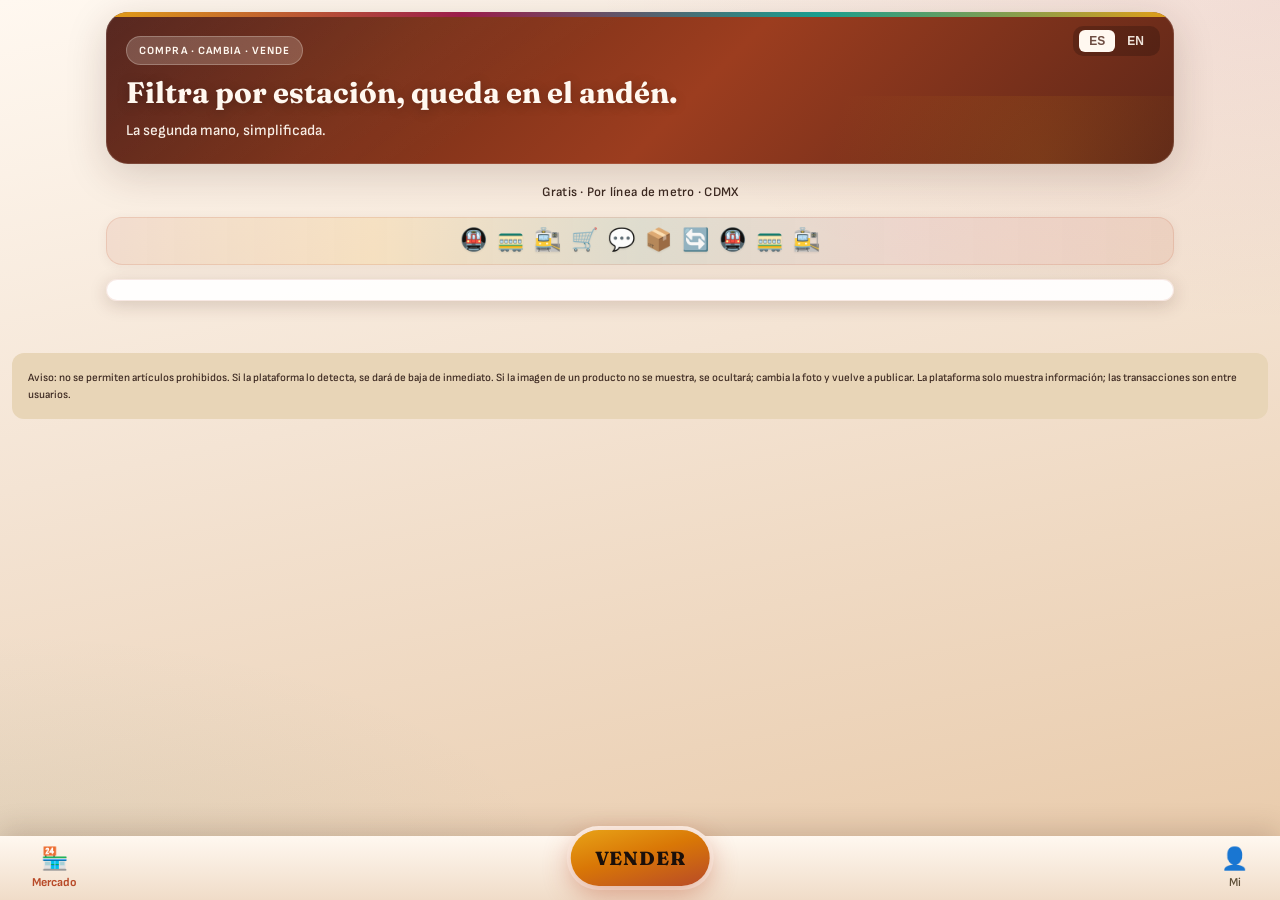
==== commit ca8e000e: "feat(ui): LatAm-style refresh (Fraunces/Sofia Sans), trust strip, empty-state CTA, a11y and i18n Mad" ====
--- a/templates/metro.html
+++ b/templates/metro.html
@@ -3,23 +3,59 @@
 <head>
     <meta charset="UTF-8">
     <meta name="viewport" content="width=device-width, initial-scale=1.0">
-    <title>Metro Trade - Trueque en el Metro</title>
+    <meta name="description" content="Compra y vende de segunda mano en la Ciudad de México por línea del Metro. Gratis, por andén, en español e inglés.">
+    <title>Metro Trade — Segunda mano en el Metro CDMX</title>
+    <!-- Analytics SDK：PV/UV 埋点。上报请求发往 uspub.ok.com，校验时在 Network 筛 uspub/buried -->
+    <script>
+      window.jsonfe = window.jsonfe || {};
+      window.jsonfe.busId = window.jsonfe.busId || "12";
+      window.jsonfe.page = window.jsonfe.page || "metro";
+      window.jsonfe.pname = window.jsonfe.pname || "metrotrade";
+      window.jsonfe.platform = window.jsonfe.platform || "H5_mkt";
+    </script>
+    <script src="https://sgj1.ok.com/yongjia/tracklog/analytics-sdk_mkt.js"></script>
     <link rel="preconnect" href="https://fonts.googleapis.com">
     <link rel="preconnect" href="https://fonts.gstatic.com" crossorigin>
-    <link href="https://fonts.googleapis.com/css2?family=Outfit:wght@400;600;700&display=swap" rel="stylesheet">
+    <link href="https://fonts.googleapis.com/css2?family=Fraunces:ital,opsz,wght@0,9..144,500;0,9..144,700;0,9..144,800;1,9..144,500&family=Sofia+Sans:ital,wght@0,400;0,600;0,700;1,400&display=swap" rel="stylesheet">
     <style>
+        :root {
+            --lat-ink: #1c120e;
+            --lat-ink-soft: #3d2a22;
+            --lat-cream: #fff8f0;
+            --lat-sand: #f4e4d4;
+            --lat-peach: #ffd8b8;
+            --lat-terracotta: #b84a28;
+            --lat-terracotta-deep: #6b2e18;
+            --lat-magenta: #9c1b4d;
+            --lat-jade: #0f6b62;
+            --lat-jade-bright: #12a394;
+            --lat-honey: #e8a317;
+            --lat-shadow: rgba(60, 28, 14, 0.18);
+            --font-display: 'Fraunces', Georgia, 'Times New Roman', serif;
+            --font-ui: 'Sofia Sans', system-ui, -apple-system, sans-serif;
+        }
         * {
             margin: 0;
             padding: 0;
             box-sizing: border-box;
         }
         body {
-            font-family: 'Outfit', -apple-system, BlinkMacSystemFont, sans-serif;
-            background: linear-gradient(165deg, #F5E6D3 0%, #E8D5B7 50%, #D4B896 100%);
-            color: #2C1810;
-            line-height: 1.6;
+            font-family: var(--font-ui);
+            background:
+                radial-gradient(ellipse 120% 80% at 100% 0%, rgba(156, 27, 77, 0.08) 0%, transparent 45%),
+                radial-gradient(ellipse 90% 60% at 0% 100%, rgba(15, 107, 98, 0.07) 0%, transparent 50%),
+                linear-gradient(168deg, var(--lat-cream) 0%, var(--lat-sand) 42%, #e8c9a8 100%);
+            color: var(--lat-ink);
+            line-height: 1.55;
             min-height: 100vh;
             padding-bottom: 100px;
+        }
+        @media (prefers-reduced-motion: reduce) {
+            *, *::before, *::after {
+                animation-duration: 0.01ms !important;
+                animation-iteration-count: 1 !important;
+                transition-duration: 0.01ms !important;
+            }
         }
         .page { display: none; }
         .page.active { display: block; }
@@ -29,12 +65,14 @@
             padding: 12px 16px;
         }
         .header {
-            background: linear-gradient(135deg, #5D2E0C 0%, #8B4513 30%, #A0522D 60%, #6D4C41 100%);
-            color: #FFF8F0;
-            border-radius: 20px;
-            padding: 24px 20px 24px 20px;
-            margin-bottom: 12px;
-            box-shadow: 0 8px 32px rgba(93,46,12,0.4), 0 0 0 1px rgba(255,255,255,0.1) inset;
+            background:
+                linear-gradient(145deg, rgba(255,255,255,0.07) 0%, transparent 42%),
+                linear-gradient(135deg, #4a1810 0%, #7a3018 28%, #9c3d1f 55%, #5c2618 100%);
+            color: var(--lat-cream);
+            border-radius: 22px;
+            padding: 24px 20px 22px 20px;
+            margin-bottom: 10px;
+            box-shadow: 0 10px 40px var(--lat-shadow), 0 0 0 1px rgba(255,255,255,0.12) inset;
             position: relative;
             overflow: hidden;
         }
@@ -44,9 +82,19 @@
             top: 0;
             left: 0;
             right: 0;
-            height: 4px;
-            background: linear-gradient(90deg, #F4D03F, #E67E22, #F4D03F);
-            opacity: 0.9;
+            height: 5px;
+            background: linear-gradient(90deg, var(--lat-honey), var(--lat-magenta), var(--lat-jade-bright), var(--lat-honey));
+            opacity: 0.95;
+        }
+        .header::after {
+            content: '';
+            position: absolute;
+            bottom: -40%;
+            right: -15%;
+            width: 55%;
+            height: 85%;
+            background: radial-gradient(circle, rgba(232,163,23,0.12) 0%, transparent 70%);
+            pointer-events: none;
         }
         .lang-switch {
             position: absolute;
@@ -85,46 +133,62 @@
         }
         .header-left .badge {
             display: inline-block;
-            background: rgba(255,248,240,0.25);
-            color: #FFF8F0;
+            background: rgba(255,248,240,0.2);
+            color: var(--lat-cream);
+            font-family: var(--font-ui);
             font-size: 11px;
             font-weight: 700;
             text-transform: uppercase;
-            letter-spacing: 0.08em;
-            padding: 4px 10px;
-            border-radius: 20px;
+            letter-spacing: 0.1em;
+            padding: 5px 12px;
+            border-radius: 999px;
+            margin-bottom: 10px;
+            border: 1px solid rgba(255,248,240,0.25);
+        }
+        .header-left h1 {
+            font-family: var(--font-display);
+            font-size: clamp(1.45rem, 4.5vw, 1.85rem);
+            font-weight: 700;
+            font-optical-sizing: auto;
             margin-bottom: 8px;
-        }
-        .header-left h1 {
-            font-size: 28px;
-            font-weight: 700;
-            margin-bottom: 6px;
             display: flex;
             align-items: center;
             gap: 10px;
-            line-height: 1.2;
-            text-shadow: 0 1px 2px rgba(0,0,0,0.2);
+            line-height: 1.22;
+            text-shadow: 0 2px 12px rgba(0,0,0,0.25);
         }
         .header-left p {
             font-size: 15px;
-            opacity: 0.98;
-            max-width: 420px;
+            opacity: 0.95;
+            max-width: 440px;
+            font-weight: 500;
+        }
+        .trust-strip {
+            text-align: center;
+            font-size: 13px;
+            font-weight: 600;
+            color: var(--lat-ink-soft);
+            padding: 8px 14px 14px;
+            letter-spacing: 0.02em;
         }
         .metro-strip {
             display: flex;
             align-items: center;
             justify-content: center;
-            gap: 8px;
-            padding: 10px 12px;
-            margin-bottom: 16px;
-            background: linear-gradient(90deg, rgba(139,69,19,0.08), rgba(244,208,63,0.15), rgba(230,126,34,0.12), rgba(244,208,63,0.15), rgba(139,69,19,0.08));
-            border-radius: 14px;
+            gap: 10px;
+            padding: 12px 14px;
+            margin-bottom: 14px;
+            background: linear-gradient(90deg, rgba(184,74,40,0.1), rgba(232,163,23,0.14), rgba(15,107,98,0.1), rgba(156,27,77,0.08), rgba(184,74,40,0.1));
+            border-radius: 16px;
             flex-wrap: wrap;
             font-size: 22px;
             line-height: 1;
+            border: 1px solid rgba(184,74,40,0.15);
+            box-shadow: 0 2px 12px rgba(60,28,14,0.06);
         }
         .metro-strip span {
-            opacity: 0.95;
+            opacity: 0.92;
+            filter: drop-shadow(0 1px 1px rgba(0,0,0,0.08));
         }
         .bottom-bar {
             position: fixed;
@@ -132,8 +196,8 @@
             left: 0;
             right: 0;
             height: 64px;
-            background: linear-gradient(180deg, #FFF8F0 0%, #F5E6D3 100%);
-            box-shadow: 0 -4px 24px rgba(0,0,0,0.12);
+            background: linear-gradient(180deg, var(--lat-cream) 0%, #f0dcc8 100%);
+            box-shadow: 0 -6px 28px var(--lat-shadow);
             display: flex;
             align-items: center;
             justify-content: space-between;
@@ -164,10 +228,10 @@
             padding: 0 24px;
             border-radius: 999px;
             border: none;
-            background: linear-gradient(180deg, #F4D03F 0%, #E67E22 100%);
+            background: linear-gradient(165deg, var(--lat-honey) 0%, #d97706 45%, var(--lat-terracotta) 100%);
             color: #1a0f0a;
             cursor: pointer;
-            box-shadow: 0 6px 28px rgba(230,126,34,0.5), 0 0 0 4px rgba(255,248,240,0.9);
+            box-shadow: 0 8px 28px rgba(184,74,40,0.45), 0 0 0 4px rgba(255,248,240,0.95);
             transition: transform 0.2s, box-shadow 0.2s;
             display: inline-flex;
             align-items: center;
@@ -176,16 +240,20 @@
         }
         .btn-publish:hover {
             transform: scale(1.05);
-            box-shadow: 0 8px 32px rgba(230,126,34,0.55), 0 0 0 4px rgba(255,248,240,0.95);
+            box-shadow: 0 10px 34px rgba(184,74,40,0.5), 0 0 0 4px #fff;
         }
         .btn-publish:active {
             transform: scale(1.02);
         }
+        .btn-publish:focus-visible {
+            outline: 3px solid var(--lat-jade-bright);
+            outline-offset: 3px;
+        }
         .btn-publish .btn-publish-text {
-            font-family: 'Outfit', -apple-system, sans-serif;
-            font-size: 20px;
+            font-family: var(--font-display);
+            font-size: 19px;
             font-weight: 800;
-            letter-spacing: 0.06em;
+            letter-spacing: 0.04em;
             text-transform: uppercase;
             white-space: nowrap;
         }
@@ -207,18 +275,24 @@
         }
         .btn-nav .icon { font-size: 22px; }
         .btn-nav:hover {
-            background: rgba(139,69,19,0.08);
-            color: #2C1810;
+            background: rgba(184,74,40,0.1);
+            color: var(--lat-ink);
         }
         .btn-nav.active {
-            color: #8B4513;
+            color: var(--lat-terracotta);
+            font-weight: 700;
+        }
+        .btn-nav:focus-visible {
+            outline: 2px solid var(--lat-jade-bright);
+            outline-offset: 2px;
         }
         .tabs-wrap {
-            background: #FFF;
-            border-radius: 14px;
+            background: rgba(255,255,255,0.92);
+            border-radius: 16px;
             padding: 10px 8px;
             margin-bottom: 16px;
-            box-shadow: 0 2px 12px rgba(0,0,0,0.08);
+            box-shadow: 0 4px 18px var(--lat-shadow);
+            border: 1px solid rgba(184,74,40,0.12);
             overflow-x: auto;
             -webkit-overflow-scrolling: touch;
         }
@@ -231,24 +305,29 @@
         .tab {
             flex-shrink: 0;
             padding: 10px 16px;
-            border-radius: 10px;
-            border: 2px solid #E8D5B7;
-            background: #FFFBF5;
-            color: #5D4E37;
+            border-radius: 12px;
+            border: 2px solid rgba(184,74,40,0.2);
+            background: var(--lat-cream);
+            color: var(--lat-ink-soft);
             font-size: 14px;
             font-weight: 600;
             cursor: pointer;
-            transition: all 0.2s;
+            transition: border-color 0.2s, background 0.2s, color 0.2s, transform 0.15s;
             white-space: nowrap;
         }
         .tab:hover {
-            border-color: #C4A574;
-            background: #F5E6D3;
+            border-color: var(--lat-terracotta);
+            background: var(--lat-sand);
+        }
+        .tab:focus-visible {
+            outline: 2px solid var(--lat-jade-bright);
+            outline-offset: 2px;
         }
         .tab.active {
-            border-color: #8B4513;
-            background: linear-gradient(180deg, #A0522D, #8B4513);
-            color: #FFF;
+            border-color: var(--lat-terracotta-deep);
+            background: linear-gradient(175deg, #a34424 0%, var(--lat-terracotta-deep) 100%);
+            color: #fff;
+            box-shadow: 0 4px 14px rgba(107,46,24,0.35);
         }
         .product-card.broken-hidden {
             display: none !important;
@@ -362,15 +441,16 @@
             position: relative;
         }
         .product-price {
-            font-size: 18px;
+            font-family: var(--font-display);
+            font-size: 19px;
             font-weight: 700;
-            color: #8B4513;
+            color: var(--lat-terracotta-deep);
             margin-bottom: 6px;
         }
         .product-title {
             font-size: 15px;
-            font-weight: 600;
-            color: #2C1810;
+            font-weight: 700;
+            color: var(--lat-ink);
             margin-bottom: 6px;
             line-height: 1.35;
             display: -webkit-box;
@@ -395,24 +475,30 @@
             justify-content: center;
             gap: 6px;
             width: 100%;
-            padding: 10px 14px;
-            border-radius: 10px;
+            padding: 11px 14px;
+            border-radius: 12px;
             border: none;
-            background: linear-gradient(135deg, #25D366 0%, #128C7E 100%);
-            color: #FFF;
+            background: linear-gradient(135deg, var(--lat-jade-bright) 0%, var(--lat-jade) 100%);
+            color: #fff;
             font-size: 14px;
-            font-weight: 600;
+            font-weight: 700;
             cursor: pointer;
             text-decoration: none;
-            transition: opacity 0.2s, transform 0.1s;
+            transition: opacity 0.2s, transform 0.1s, box-shadow 0.2s;
             font-family: inherit;
+            box-shadow: 0 3px 12px rgba(15,107,98,0.35);
         }
         .contact-btn:hover {
-            opacity: 0.95;
+            opacity: 0.97;
             transform: scale(1.02);
+            box-shadow: 0 5px 18px rgba(15,107,98,0.4);
         }
         .contact-btn:active {
             transform: scale(0.98);
+        }
+        .contact-btn:focus-visible {
+            outline: 2px solid var(--lat-honey);
+            outline-offset: 2px;
         }
         .product-actions {
             display: flex;
@@ -486,28 +572,82 @@
         .site-footer p {
             margin: 0;
             font-size: 11px;
-            color: #5D4E37;
-            line-height: 1.5;
+            color: var(--lat-ink-soft);
+            line-height: 1.55;
+            font-weight: 500;
         }
         .empty-state {
             text-align: center;
-            padding: 48px 24px;
-            background: #FFF;
-            border-radius: 14px;
-            border: 2px dashed #E8D5B7;
-            color: #6D4C41;
+            padding: 44px 22px 32px;
+            background: rgba(255,255,255,0.95);
+            border-radius: 18px;
+            border: 2px dashed rgba(184,74,40,0.35);
+            color: var(--lat-ink-soft);
             font-size: 15px;
         }
         .empty-state .icon {
-            font-size: 48px;
-            margin-bottom: 12px;
-            opacity: 0.8;
+            font-size: 52px;
+            margin-bottom: 14px;
+            opacity: 0.88;
+        }
+        .empty-state > p {
+            margin-bottom: 18px;
+            line-height: 1.5;
+        }
+        .empty-cta {
+            display: inline-flex;
+            align-items: center;
+            justify-content: center;
+            padding: 12px 22px;
+            border-radius: 999px;
+            border: none;
+            background: linear-gradient(165deg, var(--lat-honey), var(--lat-terracotta));
+            color: #1a0f0a;
+            font-family: var(--font-display);
+            font-size: 16px;
+            font-weight: 800;
+            cursor: pointer;
+            box-shadow: 0 6px 20px rgba(184,74,40,0.35);
+            transition: transform 0.2s, box-shadow 0.2s;
+        }
+        .empty-cta:hover {
+            transform: scale(1.04);
+            box-shadow: 0 8px 26px rgba(184,74,40,0.4);
+        }
+        .empty-cta:focus-visible {
+            outline: 3px solid var(--lat-jade-bright);
+            outline-offset: 3px;
         }
         .loading {
             text-align: center;
-            padding: 32px;
-            color: #6D4C41;
-            font-size: 14px;
+            padding: 36px 20px 48px;
+            color: var(--lat-ink-soft);
+            font-size: 15px;
+            font-weight: 600;
+        }
+        .loading-dots {
+            display: flex;
+            justify-content: center;
+            gap: 8px;
+            margin-bottom: 16px;
+        }
+        .loading-dots span {
+            width: 10px;
+            height: 10px;
+            border-radius: 50%;
+            background: var(--lat-terracotta);
+            animation: lat-bounce 0.9s ease-in-out infinite both;
+        }
+        .loading-dots span:nth-child(2) { animation-delay: 0.15s; background: var(--lat-magenta); }
+        .loading-dots span:nth-child(3) { animation-delay: 0.3s; background: var(--lat-jade-bright); }
+        @keyframes lat-bounce {
+            0%, 80%, 100% { transform: scale(0.65); opacity: 0.5; }
+            40% { transform: scale(1); opacity: 1; }
+        }
+        .loading p {
+            max-width: 280px;
+            margin: 0 auto;
+            line-height: 1.45;
         }
         .modal-overlay {
             position: fixed;
@@ -685,15 +825,39 @@
             font-size: 14px;
         }
         #myPage .page-title {
+            font-family: var(--font-display);
             font-size: 22px;
             font-weight: 700;
-            color: #2C1810;
+            color: var(--lat-ink);
             margin-bottom: 16px;
             padding: 0 4px;
+        }
+        .modal-close:focus-visible {
+            outline: 2px solid var(--lat-jade-bright);
+            outline-offset: 2px;
         }
     </style>
 </head>
 <body>
+    <script>
+      (function() {
+        window.jsonfe = window.jsonfe || {};
+        window.jsonfe.busId = window.jsonfe.busId || '12';
+        window.jsonfe.page = window.jsonfe.page || 'metro';
+        window.jsonfe.pname = window.jsonfe.pname || 'metrotrade';
+        window.jsonfe.platform = window.jsonfe.platform || 'H5_mkt';
+        if (window.AnalyticsSDK) return;
+        var s = document.createElement('script');
+        s.src = 'https://sgj1.ok.com/yongjia/tracklog/analytics-sdk_mkt.js';
+        s.crossOrigin = 'anonymous';
+        s.onload = function() {
+          if (window.AnalyticsSDK && typeof window.AnalyticsSDK.track === 'function') {
+            try { window.AnalyticsSDK.track('metrotrade_show', { pname: 'metrotrade' }); } catch (e) {}
+          }
+        };
+        (document.head || document.documentElement).appendChild(s);
+      })();
+    </script>
     <div id="mainPage" class="page active">
         <div class="container">
             <header class="header">
@@ -709,22 +873,27 @@
                     </div>
                 </div>
             </header>
+            <p class="trust-strip" data-i18n="trustLine">Gratis · Por línea de metro · CDMX</p>
 
             <div class="metro-strip" aria-hidden="true">
                 <span>🚇</span><span>🚃</span><span>🚉</span><span>🛒</span><span>💬</span><span>📦</span><span>🔄</span><span>🚇</span><span>🚃</span><span>🚉</span>
             </div>
 
-            <div class="tabs-wrap">
+            <div class="tabs-wrap" role="tablist" aria-label="">
                 <div class="tabs" id="metroTabs"></div>
             </div>
 
             <div id="productArea">
-                <div class="loading" id="loadingState" data-i18n="loading">Cargando...</div>
+                <div class="loading" id="loadingState" role="status" aria-live="polite" style="display: none;">
+                    <div class="loading-dots" aria-hidden="true"><span></span><span></span><span></span></div>
+                    <p data-i18n="loading">Cargando…</p>
+                </div>
                 <div class="products-grid" id="productsGrid" style="display: none;"></div>
                 <p id="emptyStateRestore" style="display:none; margin-top:12px; margin-bottom:0;"><button type="button" class="restore-hidden-btn" id="btnRestoreHidden">Restablecer productos ocultos</button></p>
                 <div class="empty-state" id="emptyState" style="display: none;">
                     <div class="icon">📭</div>
                     <p id="emptyStateText" data-i18n="empty">No hay productos en esta línea por ahora.</p>
+                    <button type="button" class="empty-cta" id="emptyCtaSell" data-i18n="emptyCta">Publicá gratis</button>
                 </div>
             </div>
         </div>
@@ -774,10 +943,10 @@
         </div>
     </nav>
 
-    <div class="modal-overlay" id="publishModal">
+    <div class="modal-overlay" id="publishModal" role="dialog" aria-modal="true" aria-labelledby="publishModalTitle">
         <div class="modal">
             <div class="modal-header">
-                <h2 data-i18n="modalTitle">Publicar producto</h2>
+                <h2 id="publishModalTitle" data-i18n="modalTitle">Publicar producto</h2>
                 <button type="button" class="modal-close" id="modalClose" aria-label="">×</button>
             </div>
             <div class="modal-body">
@@ -821,7 +990,7 @@
     </div>
 
     <footer class="site-footer">
-        <p><strong>Aviso:</strong> No se permiten artículos prohibidos. Si la plataforma lo detecta, se dará de baja de inmediato. Si la imagen de un producto no se muestra, se ocultará; cambia la foto y vuelve a publicar. La plataforma solo muestra información; las transacciones son entre usuarios.</p>
+        <p data-i18n="footerLegal">Aviso: no se permiten artículos prohibidos. Si la plataforma lo detecta, se dará de baja de inmediato. Si la imagen de un producto no se muestra, se ocultará; cambia la foto y vuelve a publicar. La plataforma solo muestra información; las transacciones son entre usuarios.</p>
     </footer>
     <div class="toast" id="toast"></div>
 
@@ -830,15 +999,19 @@
 
         const i18n = {
             es: {
-                title: 'Filtra por estación, queda en el andén.',
-                subtitle: 'La segunda mano, simplificada.',
+                title: 'Tu barrio, tu línea: comprá y vendé en el Metro.',
+                subtitle: 'Segunda mano en CDMX, sin vueltas: filtrá por línea y listo.',
                 badge: 'Compra · Cambia · Vende',
+                trustLine: 'Gratis · Por línea de metro · Hecho para CDMX',
+                emptyCta: 'Publicá gratis',
+                footerLegal: 'Aviso: no se permiten artículos prohibidos. Si la plataforma lo detecta, se dará de baja de inmediato. Si la imagen de un producto no se muestra, se ocultará; cambia la foto y vuelve a publicar. La plataforma solo muestra información; las transacciones son entre usuarios.',
+                tabsListAria: 'Filtrar por línea del Metro',
                 publishBtn: 'Publicar',
                 tabAll: 'Todos',
                 linePrefix: 'Línea ',
                 contactMe: 'Contáctame',
-                loading: 'Cargando...',
-                empty: 'No hay productos en esta línea por ahora.',
+                loading: 'Buscando cosas buenas en tu línea…',
+                empty: 'Todavía no hay publicaciones en esta línea. ¡Sé la primera!',
                 emptyHidden: 'Se ocultaron productos con imagen no cargada. Puedes restablecer la lista.',
                 restoreHidden: 'Restablecer productos ocultos',
                 priceFree: 'Gratis',
@@ -878,18 +1051,24 @@
                 placeholderContact: 'Enlace (wa.me/…) o número de teléfono',
                 navAria: 'Navegación',
                 publishBtnTitle: 'Publicar',
-                sellBtn: 'Vender'
+                sellBtn: 'Vender',
+                loadTimeout: 'Tardó demasiado. Reintenta.',
+                loadError: 'Error al cargar. Reintenta.'
             },
             en: {
-                title: 'Filter by station, meet at the platform.',
-                subtitle: 'Second-hand made simple.',
+                title: 'Your line, your city: buy and sell along the Metro.',
+                subtitle: 'Second-hand in CDMX, made easy—pick a line and go.',
                 badge: 'Buy · Swap · Sell',
+                trustLine: 'Free · By metro line · Built for CDMX',
+                emptyCta: 'Post for free',
+                footerLegal: 'Notice: prohibited items are not allowed. If the platform finds them, they will be removed immediately. If a product image fails to load, the listing will be hidden—change the photo and publish again. The platform only displays information; transactions are between users.',
+                tabsListAria: 'Filter by metro line',
                 publishBtn: 'Publish',
                 tabAll: 'All',
                 linePrefix: 'Line ',
                 contactMe: 'Contact me',
-                loading: 'Loading...',
-                empty: 'No products on this line right now.',
+                loading: 'Finding good stuff on your line…',
+                empty: 'No listings on this line yet. Be the first!',
                 emptyHidden: 'Products with unloaded images were hidden. You can restore the list.',
                 restoreHidden: 'Restore hidden products',
                 priceFree: 'Free',
@@ -929,7 +1108,9 @@
                 placeholderContact: 'Link (wa.me/…) or phone number',
                 navAria: 'Navigation',
                 publishBtnTitle: 'Publish',
-                sellBtn: 'Sell'
+                sellBtn: 'Sell',
+                loadTimeout: 'That took too long. Try again.',
+                loadError: 'Could not load. Try again.'
             }
         };
 
@@ -962,6 +1143,11 @@
                 else fetch('/api/track', { method: 'POST', body: JSON.stringify(payload), headers: { 'Content-Type': 'application/json' }, keepalive: true });
             } catch (e) {}
         }
+        function trackAnalytics(eventName, params) {
+            if (window.AnalyticsSDK && typeof window.AnalyticsSDK.track === 'function') {
+                try { window.AnalyticsSDK.track(eventName, Object.assign({ pname: 'metrotrade' }, params || {})); } catch (e) {}
+            }
+        }
 
         function getMyListings() {
             try {
@@ -990,8 +1176,12 @@
             const idx = list.findIndex(f => f.id === p.id);
             const snapshot = {
                 id: p.id,
-                title: p.title,
-                description: p.description,
+                title: getProductTitle(p),
+                description: getProductDescription(p),
+                title_es: p.title_es,
+                title_en: p.title_en,
+                description_es: p.description_es,
+                description_en: p.description_en,
                 price: p.price,
                 image: p.image,
                 contact_link: p.contact_link || p.contact_link_2,
@@ -1018,6 +1208,9 @@
             if (window.location.pathname.replace(/\/$/, '') !== (path === '/' ? '' : path))
                 window.history.replaceState(null, '', path);
             document.documentElement.lang = lang === 'es' ? 'es' : 'en';
+            document.title = lang === 'en'
+                ? 'Metro Trade — Second-hand on the CDMX Metro'
+                : 'Metro Trade — Segunda mano en el Metro CDMX';
             document.querySelectorAll('[data-i18n]').forEach(el => {
                 const key = el.getAttribute('data-i18n');
                 if (i18n[lang] && i18n[lang][key] !== undefined) {
@@ -1034,6 +1227,8 @@
             if (closeBtn) closeBtn.setAttribute('aria-label', t('modalClose'));
             var nav = document.querySelector('.bottom-bar');
             if (nav) nav.setAttribute('aria-label', t('navAria'));
+            var tablist = document.querySelector('.tabs-wrap[role="tablist"]');
+            if (tablist) tablist.setAttribute('aria-label', t('tabsListAria'));
             var btnPub = document.getElementById('btnPublish');
             if (btnPub) btnPub.setAttribute('title', t('publishBtnTitle'));
             var pTitle = document.getElementById('pTitle');
@@ -1067,15 +1262,20 @@
                 { id: 'all', label: allLabel },
                 ...METRO_LINES.filter(l => l !== 'all').map(l => ({ id: l, label: getLineLabel(l) }))
             ].map(({ id, label }) =>
-                `<button type="button" class="tab ${id === currentMetro ? 'active' : ''}" data-metro="${id}">${escapeHtml(label)}</button>`
+                `<button type="button" role="tab" class="tab ${id === currentMetro ? 'active' : ''}" data-metro="${id}" aria-selected="${id === currentMetro ? 'true' : 'false'}">${escapeHtml(label)}</button>`
             ).join('');
 
             container.querySelectorAll('.tab').forEach(btn => {
                 btn.addEventListener('click', () => {
                     currentMetro = btn.getAttribute('data-metro');
                     trackEvent('metro_line_filter', { line: currentMetro });
-                    container.querySelectorAll('.tab').forEach(b => b.classList.remove('active'));
+                    trackAnalytics('metrotrade_filter_click', { line: currentMetro });
+                    container.querySelectorAll('.tab').forEach(b => {
+                        b.classList.remove('active');
+                        b.setAttribute('aria-selected', 'false');
+                    });
                     btn.classList.add('active');
+                    btn.setAttribute('aria-selected', 'true');
                     fetchAndRender(currentMetro);
                 });
             });
@@ -1161,15 +1361,28 @@
             return t('priceLabel') + price;
         }
 
+        function getProductTitle(p) {
+            var lang = getLang();
+            if (p.title_es != null && p.title_en != null) return (lang === 'es' ? (p.title_es || '') : (p.title_en || '')).trim() || (p.title || '').trim();
+            return (p.title || '').trim() || 'Producto';
+        }
+        function getProductDescription(p) {
+            var lang = getLang();
+            if (p.description_es != null && p.description_en != null) return (lang === 'es' ? (p.description_es || '') : (p.description_en || '')).trim();
+            return (p.description || '').trim();
+        }
+
         function shareProduct(p) {
             var url = window.location.origin + window.location.pathname + '?id=' + (p.id || '');
-            var title = (p.title || '').trim() || 'Producto';
+            var title = getProductTitle(p) || 'Producto';
             var text = title + ' – ' + formatPrice(p.price);
-            if (p.description && p.description.trim()) text += '\n' + (p.description.trim().substring(0, 80) + (p.description.length > 80 ? '…' : ''));
+            var desc = getProductDescription(p);
+            if (desc) text += '\n' + (desc.substring(0, 80) + (desc.length > 80 ? '…' : ''));
             text += '\n' + url;
             if (navigator.share) {
                 navigator.share({ title: title, text: text, url: url }).then(function() {
                     trackEvent('share', { product_id: p.id });
+                    trackAnalytics('metrotrade_share_click', { product_id: p.id });
                 }).catch(function() {});
             } else {
                 try {
@@ -1181,6 +1394,7 @@
                     setTimeout(function() { toast.remove(); }, 2000);
                 } catch (e) {}
                 trackEvent('share', { product_id: p.id });
+                trackAnalytics('metrotrade_share_click', { product_id: p.id });
             }
         }
 
@@ -1193,7 +1407,10 @@
                 grid.style.display = 'none';
                 loading.style.display = 'none';
                 empty.style.display = 'block';
-                empty.querySelector('p').textContent = t('empty');
+                var est = document.getElementById('emptyStateText');
+                if (est) est.textContent = t('empty');
+                var cta = document.getElementById('emptyCtaSell');
+                if (cta) cta.style.display = 'inline-flex';
                 return;
             }
 
@@ -1206,12 +1423,12 @@
                 const imgUrl = (p.image && p.image.trim()) || '';
                 const thumbUrl = imgUrl ? getThumbUrl(imgUrl) : '';
                 const img = imgUrl
-                    ? `<div class="product-image-placeholder">🚇</div><img class="product-image" src="${escapeHtml(thumbUrl)}" data-full="${escapeHtml(imgUrl)}" alt="${escapeHtml(p.title)}" loading="lazy" decoding="async" onload="window.metroOnImageLoad(this)" onerror="window.metroOnImageError(this)">`
+                    ? `<div class="product-image-placeholder">🚇</div><img class="product-image" src="${escapeHtml(thumbUrl)}" data-full="${escapeHtml(imgUrl)}" alt="${escapeHtml(getProductTitle(p))}" loading="lazy" decoding="async" onload="window.metroOnImageLoad(this)" onerror="window.metroOnImageError(this)">`
                     : '<div class="product-image-placeholder">🚇</div>';
                 const contactLink = (p.contact_link && p.contact_link.trim()) || p.contact_link_2 || '#';
                 const contactHref = normalizeContactHref(contactLink);
-                const title = escapeHtml(p.title || '');
-                const desc = escapeHtml((p.description || '').trim());
+                const title = escapeHtml(getProductTitle(p) || '');
+                const desc = escapeHtml(getProductDescription(p));
                 const isFav = favIds.has(p.id);
                 const favLabel = isFav ? t('labelFaved') : t('labelFav');
                 const favIcon = isFav ? '❤' : '🤍';
@@ -1251,6 +1468,7 @@
                     toggleFavorite(p);
                     const isFav = getFavoriteIds().has(id);
                     trackEvent('metro_favorite', { product_id: id, action: isFav ? 'add' : 'remove' });
+                    trackAnalytics('metrotrade_favorite_click', { product_id: id, action: isFav ? 'add' : 'remove' });
                     this.classList.toggle('faved', isFav);
                     this.querySelector('.heart-icon').textContent = isFav ? '❤' : '🤍';
                     this.querySelector('.heart-text').textContent = isFav ? t('labelFaved') : t('labelFav');
@@ -1259,7 +1477,11 @@
             grid.querySelectorAll('.contact-btn').forEach(btn => {
                 btn.addEventListener('click', function() {
                     var card = this.closest('[data-product-id]');
-                    if (card) trackEvent('metro_contact_click', { product_id: parseInt(card.getAttribute('data-product-id'), 10) });
+                    if (card) {
+                        var pid = parseInt(card.getAttribute('data-product-id'), 10);
+                        trackEvent('metro_contact_click', { product_id: pid });
+                        trackAnalytics('metrotrade_contact_click', { product_id: pid });
+                    }
                 });
             });
             grid.querySelectorAll('.report-btn').forEach(btn => {
@@ -1267,6 +1489,7 @@
                     e.preventDefault(); e.stopPropagation();
                     var id = parseInt(this.getAttribute('data-id'), 10);
                     if (!id) return;
+                    trackAnalytics('metrotrade_report_click', { product_id: id });
                     fetch('/api/report', { method: 'POST', headers: { 'Content-Type': 'application/json' }, body: JSON.stringify({ product_id: id, reason: '' }) })
                         .then(function(r) { return r.json(); })
                         .then(function(d) { showToast(d.success ? t('reportSent') : (d.error || 'Error')); })
@@ -1277,7 +1500,10 @@
                 card.addEventListener('click', function(e) {
                     if (e.target.closest('.heart-btn') || e.target.closest('.contact-btn') || e.target.closest('.share-btn') || e.target.closest('.report-btn')) return;
                     var id = parseInt(this.getAttribute('data-product-id'), 10);
-                    if (id) trackEvent('metro_product_click', { product_id: id });
+                    if (id) {
+                        trackEvent('metro_product_click', { product_id: id });
+                        trackAnalytics('metrotrade_item_click', { product_id: id });
+                    }
                 });
             });
             attachImageFailHide(grid);
@@ -1292,12 +1518,12 @@
             const imgUrl = (p.image && p.image.trim()) || '';
             const thumbUrl = imgUrl ? getThumbUrl(imgUrl) : '';
             const img = imgUrl
-                ? `<div class="product-image-placeholder">🚇</div><img class="product-image" src="${escapeHtml(thumbUrl)}" data-full="${escapeHtml(imgUrl)}" alt="${escapeHtml(p.title)}" loading="lazy" decoding="async" onload="window.metroOnImageLoad(this)" onerror="window.metroOnImageError(this)">`
+                ? `<div class="product-image-placeholder">🚇</div><img class="product-image" src="${escapeHtml(thumbUrl)}" data-full="${escapeHtml(imgUrl)}" alt="${escapeHtml(getProductTitle(p))}" loading="lazy" decoding="async" onload="window.metroOnImageLoad(this)" onerror="window.metroOnImageError(this)">`
                 : '<div class="product-image-placeholder">🚇</div>';
             const contactLink = (p.contact_link && p.contact_link.trim()) || p.contact_link_2 || '#';
             const contactHref = normalizeContactHref(contactLink);
-            const title = escapeHtml(p.title || '');
-            const desc = escapeHtml((p.description || '').trim());
+            const title = escapeHtml(getProductTitle(p) || '');
+            const desc = escapeHtml(getProductDescription(p));
             const heartBtn = showHeart
                 ? `<button type="button" class="heart-btn faved" data-id="${p.id}" aria-label="${escapeHtml(t('ariaLabelRemoveFav'))}"><span class="heart-icon">❤</span><span class="heart-text">${escapeHtml(t('labelFaved'))}</span></button>`
                 : '';
@@ -1346,6 +1572,8 @@
             document.getElementById('myFavoritesGrid').querySelectorAll('.heart-btn').forEach(btn => {
                 btn.addEventListener('click', function() {
                     const id = parseInt(this.getAttribute('data-id'), 10);
+                    trackEvent('metro_favorite', { product_id: id, action: 'remove' });
+                    trackAnalytics('metrotrade_favorite_click', { product_id: id, action: 'remove' });
                     const list = getFavorites().filter(f => f.id !== id);
                     localStorage.setItem(STORAGE_FAVORITES, JSON.stringify(list));
                     renderMyPageContent();
@@ -1366,6 +1594,7 @@
                         e.preventDefault(); e.stopPropagation();
                         var id = parseInt(btn.getAttribute('data-id'), 10);
                         if (!id) return;
+                        trackAnalytics('metrotrade_report_click', { product_id: id });
                         fetch('/api/report', { method: 'POST', headers: { 'Content-Type': 'application/json' }, body: JSON.stringify({ product_id: id, reason: '' }) })
                             .then(function(r) { return r.json(); })
                             .then(function(d) { showToast(d.success ? t('reportSent') : (d.error || 'Error')); })
@@ -1384,11 +1613,14 @@
             loading.style.display = 'block';
             grid.style.display = 'none';
             empty.style.display = 'none';
-            loading.textContent = t('loading');
+            var loadingLine = loading.querySelector('p[data-i18n="loading"]');
+            if (loadingLine) loadingLine.textContent = t('loading');
+            var emptyCta = document.getElementById('emptyCtaSell');
+            if (emptyCta) emptyCta.style.display = '';
 
             try {
                 const controller = new AbortController();
-                const timeoutId = setTimeout(() => controller.abort(), 20000);
+                const timeoutId = setTimeout(() => controller.abort(), 45000);
                 const res = await fetch('/api/products?metro=' + encodeURIComponent(metro), { signal: controller.signal });
                 clearTimeout(timeoutId);
                 if (!res.ok) {
@@ -1403,10 +1635,19 @@
                 renderProducts(products);
             } catch (e) {
                 console.error(e);
-                const emptyEl = document.getElementById('emptyState');
-                emptyEl.querySelector('p').textContent = e.name === 'AbortError' ? 'Tardó demasiado. Reintenta.' : 'Error al cargar.';
-                emptyEl.style.display = 'block';
                 loading.style.display = 'none';
+                if (lastProducts.length > 0) {
+                    renderProducts(lastProducts);
+                    document.getElementById('productsGrid').style.display = 'grid';
+                    document.getElementById('emptyState').style.display = 'none';
+                    showToast(e.name === 'AbortError' ? t('loadTimeout') : t('loadError'));
+                    return;
+                }
+                var errUser = e.name === 'AbortError' ? t('loadTimeout') : t('loadError');
+                document.getElementById('emptyStateText').textContent = errUser;
+                var ctaErr = document.getElementById('emptyCtaSell');
+                if (ctaErr) ctaErr.style.display = 'none';
+                document.getElementById('emptyState').style.display = 'block';
                 document.getElementById('productsGrid').style.display = 'none';
             }
         }
@@ -1445,6 +1686,8 @@
                 `<label><input type="checkbox" name="metro" value="${escapeHtml(id)}" ${checked.has(id) ? 'checked' : ''}> ${escapeHtml(getLineLabel(id))}</label>`
             ).join('');
             document.getElementById('publishModal').classList.add('open');
+            var pt = document.getElementById('pTitle');
+            if (pt) setTimeout(function() { pt.focus(); }, 50);
         }
         function closeModal() {
             document.getElementById('publishModal').classList.remove('open');
@@ -1475,6 +1718,7 @@
                 btn.addEventListener('click', function() {
                     const id = parseInt(this.getAttribute('data-id'), 10);
                     trackEvent('metro_favorite', { product_id: id, action: 'remove' });
+                    trackAnalytics('metrotrade_favorite_click', { product_id: id, action: 'remove' });
                     const list = getFavorites().filter(f => f.id !== id);
                     localStorage.setItem(STORAGE_FAVORITES, JSON.stringify(list));
                     renderMyPageContent();
@@ -1482,15 +1726,24 @@
             });
         }
 
-        document.getElementById('btnPublish').addEventListener('click', function() {
+        function wireSellOpen() {
             trackEvent('metro_publish_click', {});
+            trackAnalytics('metrotrade_sell_click', {});
             openModal();
-        });
+        }
+        document.getElementById('btnPublish').addEventListener('click', wireSellOpen);
+        var emptyCtaBtn = document.getElementById('emptyCtaSell');
+        if (emptyCtaBtn) emptyCtaBtn.addEventListener('click', wireSellOpen);
         document.getElementById('btnNavMarket').addEventListener('click', showMainPage);
         document.getElementById('btnNavMy').addEventListener('click', showMyPage);
         document.getElementById('modalClose').addEventListener('click', closeModal);
         document.getElementById('publishModal').addEventListener('click', function(e) {
             if (e.target === this) closeModal();
+        });
+        document.addEventListener('keydown', function(e) {
+            if (e.key !== 'Escape') return;
+            var modal = document.getElementById('publishModal');
+            if (modal && modal.classList.contains('open')) closeModal();
         });
 
         let uploadedImageBase64 = '';
@@ -1576,6 +1829,7 @@
                 const data = await res.json();
                 if (data.success) {
                     trackEvent('metro_publish_success', {});
+                    trackAnalytics('metrotrade_publish_click', {});
                     closeModal();
                     saveMyListing(data.item);
                     document.getElementById('publishForm').reset();
@@ -1605,6 +1859,8 @@
                 if (navigator.sendBeacon) navigator.sendBeacon('/api/track', blob);
                 else fetch('/api/track', { method: 'POST', body: JSON.stringify(payload), headers: { 'Content-Type': 'application/json' }, keepalive: true });
             } catch (e) {}
+            trackAnalytics('metrotrade_show', {});
+            /* 校验埋点：F12 → Network，筛选 uspub 或 buried，刷新页后应看到发往 uspub.ok.com 的请求 */
         })();
         renderTabs();
         fetchAndRender('all');
